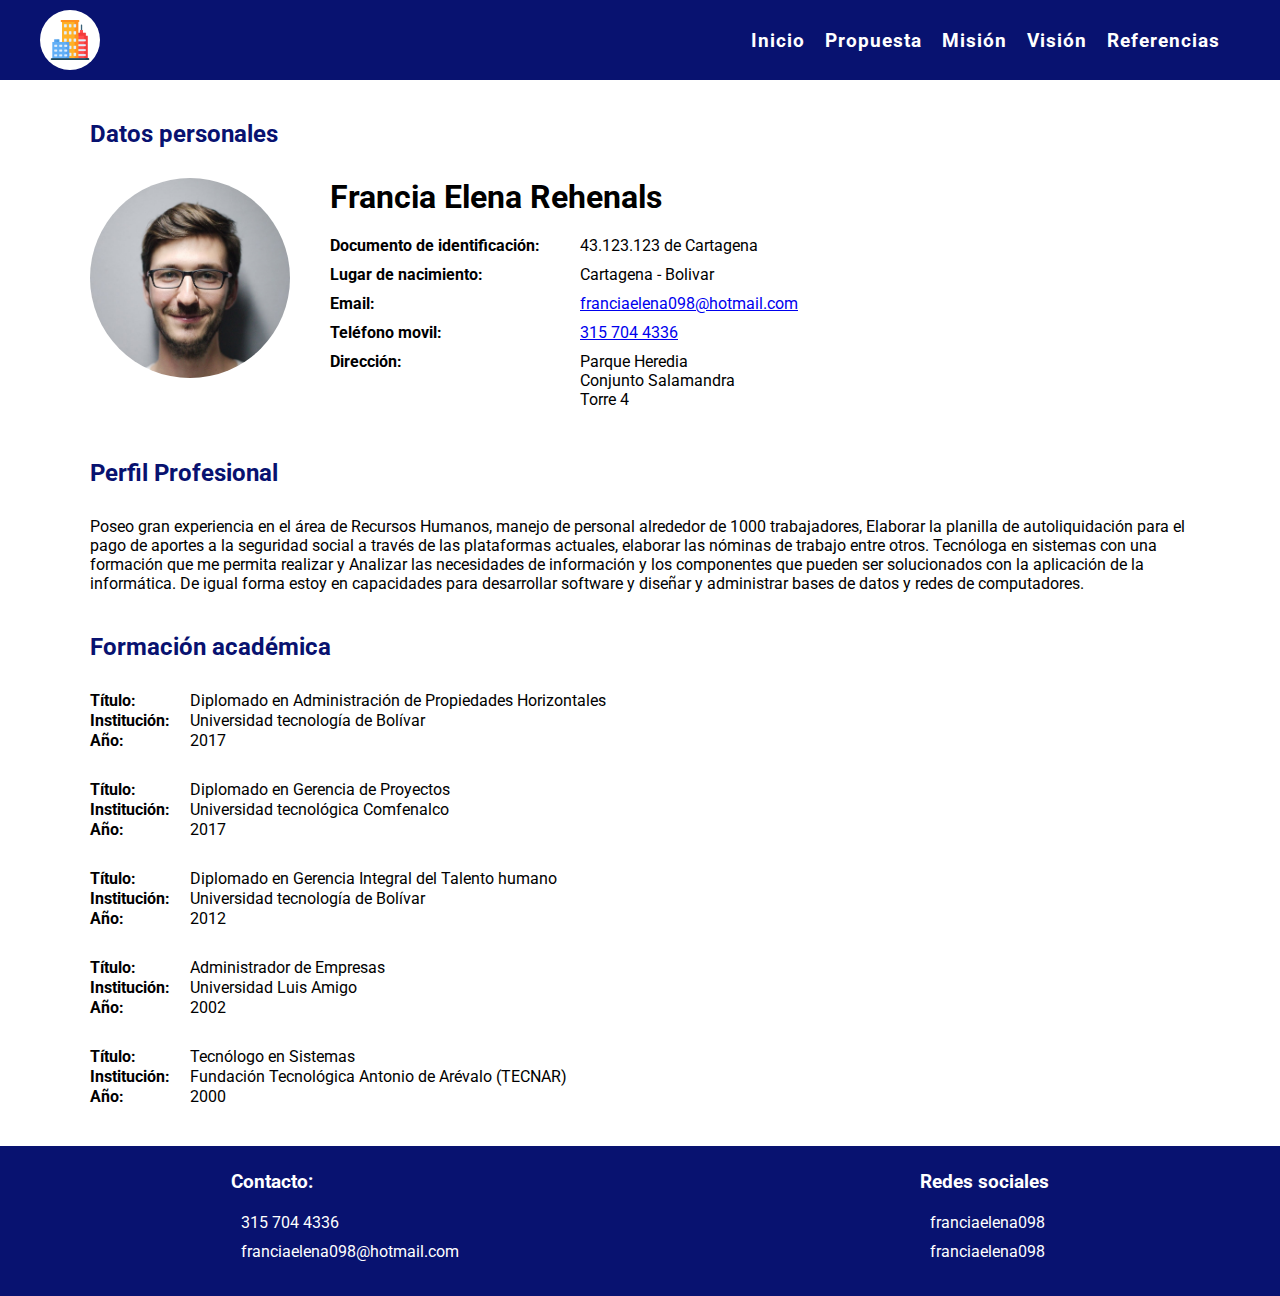
==== index.html @ 7071fc69 "Preliminar" ====
<!DOCTYPE html>
<html lang="es">
<head>
    <meta charset="UTF-8">
    <meta name="viewport" content="width=device-width, initial-scale=1.0">
    <link rel="stylesheet" href="https://use.fontawesome.com/releases/v5.5.0/css/all.css" integrity="sha384-B4dIYHKNBt8Bc12p+WXckhzcICo0wtJAoU8YZTY5qE0Id1GSseTk6S+L3BlXeVIU" crossorigin="anonymous">
    <link href="https://fonts.googleapis.com/css2?family=Roboto&display=swap" rel="stylesheet">
    <link rel="stylesheet" href="assets/css/styles.css">
    <title>Francia Helena Rehenals</title>
</head>
<body>
    <header class="header">
        <a class="header__logo" href="index.html">
            <img src="assets/images/edificio.png" alt="Principal">
        </a>
        <nav class="header__menu">
            <ul>
                <li>
                    <a href="index.html">Inicio</a>
                </li>
                <li>
                    <a href="propuesta.html">Propuesta</a>
                </li>
                <li>
                    <a href="mision.html">Misión</a>
                </li>
                <li>
                    <a href="vision.html">Visión</a>
                </li>
                <li>
                    <a href="referencias.html">Referencias</a>
                </li>
            </ul>
        </nav>
    </header>
    <div class="container">
        <section class="section personal-data">
            <h2>Datos personales</h2>
            <div>
                <img class="personal-data__img" src="assets/images/profile.jpeg" alt="Foto perfil">
                <div class="personal-data__data">
                    <h1>Francia Elena Rehenals</h1>
                    <div class="row">
                        <div class="title">
                            <span>Documento de identificación:</span>
                        </div>
                        <div class="description">
                            <span>43.123.123 de Cartagena</span>
                        </div>
                    </div>
                    <div class="row">
                        <div class="title">
                            <span>Lugar de nacimiento:</span>
                        </div>
                        <div class="description">
                            <span>Cartagena - Bolivar</span>
                        </div>
                    </div>
                    <div class="row">
                        <div class="title">
                            <span>Email:</span>
                        </div>
                        <div class="description">
                            <a href="mailto:franciaelena098@hotmail.com">franciaelena098@hotmail.com</a>
                        </div>
                    </div>
                    <div class="row">
                        <div class="title">
                            <span>Teléfono movil:</span>
                        </div>
                        <div class="description">
                            <a href="tel:+573157044336">315 704 4336</a>
                        </div>
                    </div>
                    <div class="row">
                        <div class="title">
                            <span>Dirección:</span>
                        </div>
                        <div class="description">
                            <span>Parque Heredia<br>Conjunto Salamandra<br>Torre 4</span>
                        </div>
                    </div>
                </div>
            </div>
        </section>
        <section class=" section professional-profile">
            <h2>Perfil Profesional</h2>
            <p>Poseo gran experiencia en el área de Recursos Humanos, manejo de personal alrededor de 1000 trabajadores, Elaborar la planilla de autoliquidación para el pago de aportes a la seguridad social a través de las plataformas actuales, elaborar las nóminas de trabajo entre otros. Tecnóloga en sistemas con una formación que me permita realizar y Analizar las necesidades de información y los componentes que pueden ser solucionados con la aplicación de la informática. De igual forma estoy en capacidades para desarrollar software y diseñar y administrar bases de datos y redes de computadores.</p>
        </section>
        <section class="section academic-training">
            <h2>Formación académica</h2>
            <article>
                <div class="row">
                    <div class="title">
                        <span>Título:</span>
                    </div>
                    <div class="description">
                        <span>Diplomado en Administración de Propiedades Horizontales</span>
                    </div>
                </div>
                <div class="row">
                    <div class="title">
                        <span>Institución:</span>
                    </div>
                    <div class="description">
                        <span>Universidad tecnología de Bolívar</span>
                    </div>
                </div>
                <div class="row">
                    <div class="title">
                        <span>Año:</span>
                    </div>
                    <div class="description">
                        <span>2017</span>
                    </div>
                </div>
            </article>
            <article>
                <div class="row">
                    <div class="title">
                        <span>Título:</span>
                    </div>
                    <div class="description">
                        <span>Diplomado en Gerencia de Proyectos</span>
                    </div>
                </div>
                <div class="row">
                    <div class="title">
                        <span>Institución:</span>
                    </div>
                    <div class="description">
                        <span>Universidad tecnológica Comfenalco</span>
                    </div>
                </div>
                <div class="row">
                    <div class="title">
                        <span>Año:</span>
                    </div>
                    <div class="description">
                        <span>2017</span>
                    </div>
                </div>
            </article>
            <article>
                <div class="row">
                    <div class="title">
                        <span>Título:</span>
                    </div>
                    <div class="description">
                        <span>Diplomado en Gerencia Integral del Talento humano</span>
                    </div>
                </div>
                <div class="row">
                    <div class="title">
                        <span>Institución:</span>
                    </div>
                    <div class="description">
                        <span>Universidad tecnología de Bolívar</span>
                    </div>
                </div>
                <div class="row">
                    <div class="title">
                        <span>Año:</span>
                    </div>
                    <div class="description">
                        <span>2012</span>
                    </div>
                </div>
            </article>
            <article>
                <div class="row">
                    <div class="title">
                        <span>Título:</span>
                    </div>
                    <div class="description">
                        <span>Administrador de Empresas</span>
                    </div>
                </div>
                <div class="row">
                    <div class="title">
                        <span>Institución:</span>
                    </div>
                    <div class="description">
                        <span>Universidad Luis Amigo</span>
                    </div>
                </div>
                <div class="row">
                    <div class="title">
                        <span>Año:</span>
                    </div>
                    <div class="description">
                        <span>2002</span>
                    </div>
                </div>
            </article>
            <article>
                <div class="row">
                    <div class="title">
                        <span>Título:</span>
                    </div>
                    <div class="description">
                        <span>Tecnólogo en Sistemas</span>
                    </div>
                </div>
                <div class="row">
                    <div class="title">
                        <span>Institución:</span>
                    </div>
                    <div class="description">
                        <span>Fundación Tecnológica Antonio de Arévalo (TECNAR)</span>
                    </div>
                </div>
                <div class="row">
                    <div class="title">
                        <span>Año:</span>
                    </div>
                    <div class="description">
                        <span>2000</span>
                    </div>
                </div>
            </article>
        </section>
    </div>
    <footer class="footer">
        <div class="contact">
            <h3>Contacto:</h3>
            <a href="tel:+573157044336">
                <i class="fas fa-mobile-alt"></i>
                <span>315 704 4336</span>
            </a>
            <a href="mailto:franciaelena098@hotmail.com">
                <i class="far fa-envelope"></i>
                <span>franciaelena098@hotmail.com</span>
            </a>
        </div>
        <div class="network">
            <h3>Redes sociales</h3>
            <a href="">
                <i class="fab fa-facebook-square"></i>
                <span>franciaelena098</span>
            </a>
            <a href="">
                <i class="fab fa-instagram"></i>
                <span>franciaelena098</span>
            </a>
        </div>
    </footer>
</body>
</html>
---- assets/css/styles.css ----
:root {
    --main: #081270;
}

* {
    margin: 0;
    padding: 0;
    box-sizing: border-box;
}

body {
    font-family: 'Roboto', sans-serif;
}

.header {
    background-color: var(--main);
    color: white;
    height: 80px;
    padding: 20px 40px;
    display: flex;
    justify-content: space-between;
    align-items: center;
}

.header__logo {
    background-color: white;
    border-radius: 50%;
    width: 60px;
    height: 60px;
    display: flex;
    justify-content: center;
    align-items: center;
}

.header__logo img {
    width: 40px;
    height: 40px;
}

.header__menu ul {
    list-style: none;
    display: flex;
}

.header__menu li {
    margin-right: 20px;
}

.header__menu a {
    color: white;
    text-decoration: none;
    font-size: 1.2rem;
    font-weight: bold;
    letter-spacing: 1px;
}

.header__menu li:hover a {
    border-bottom: 2px solid white;
}

.container {
    max-width: 1100px;
    margin: 0 auto;
}

.section {
    margin: 40px 0;
}

.section h2 {
    margin-bottom: 30px;
    color: var(--main);
}

.section li {
    margin-bottom: 20px;
}

.personal-data > div {
    display: flex;
}

.personal-data__img {
    width: 200px;
    height: 200px;
    object-fit: cover;
    border-radius: 50%;
}

.personal-data__data {
    margin-left: 40px;
}

.personal-data__data h1 {
    margin-bottom: 20px;
}

.row {
    display: flex;
}

.row .title {
    font-weight: bold;
}

.personal-data__data .row {
    margin-bottom: 10px;
}

.personal-data__data .row div {
    width: 250px;
}

.academic-training article {
    margin-bottom: 30px;
}

.academic-training .row {
    margin-bottom: 1px;
}

.academic-training .row .title {
    width: 100px;
}

.main h1 {
    margin: 20px 0 30px;
}

.main h3 {
    margin: 40px 0 20px;
}

.main > p {
    /* margin-bottom: 20px; */
}

.main img {
    width: 100%;
    height: 400px;
    object-fit: cover;
    margin: 30px 0;
}

.main ul ul {
    text-indent: 40px;
}

.references {
    display: flex;
    justify-content: space-between;
}

.references article {
    text-align: center;
}

.footer {
    background-color: var(--main);
    color: white;
    height: 150px;
    display: flex;
    justify-content: space-around;
    align-items: center;
    margin-top: 30px;
}

.footer h3 {
    margin-bottom: 20px;
}

.footer a {
    display: block;
    color: white;
    text-decoration: none;
    margin-bottom: 10px;
}

.footer a:hover {
    text-decoration: underline;
}

.footer a i {
    margin-right: 10px;
}
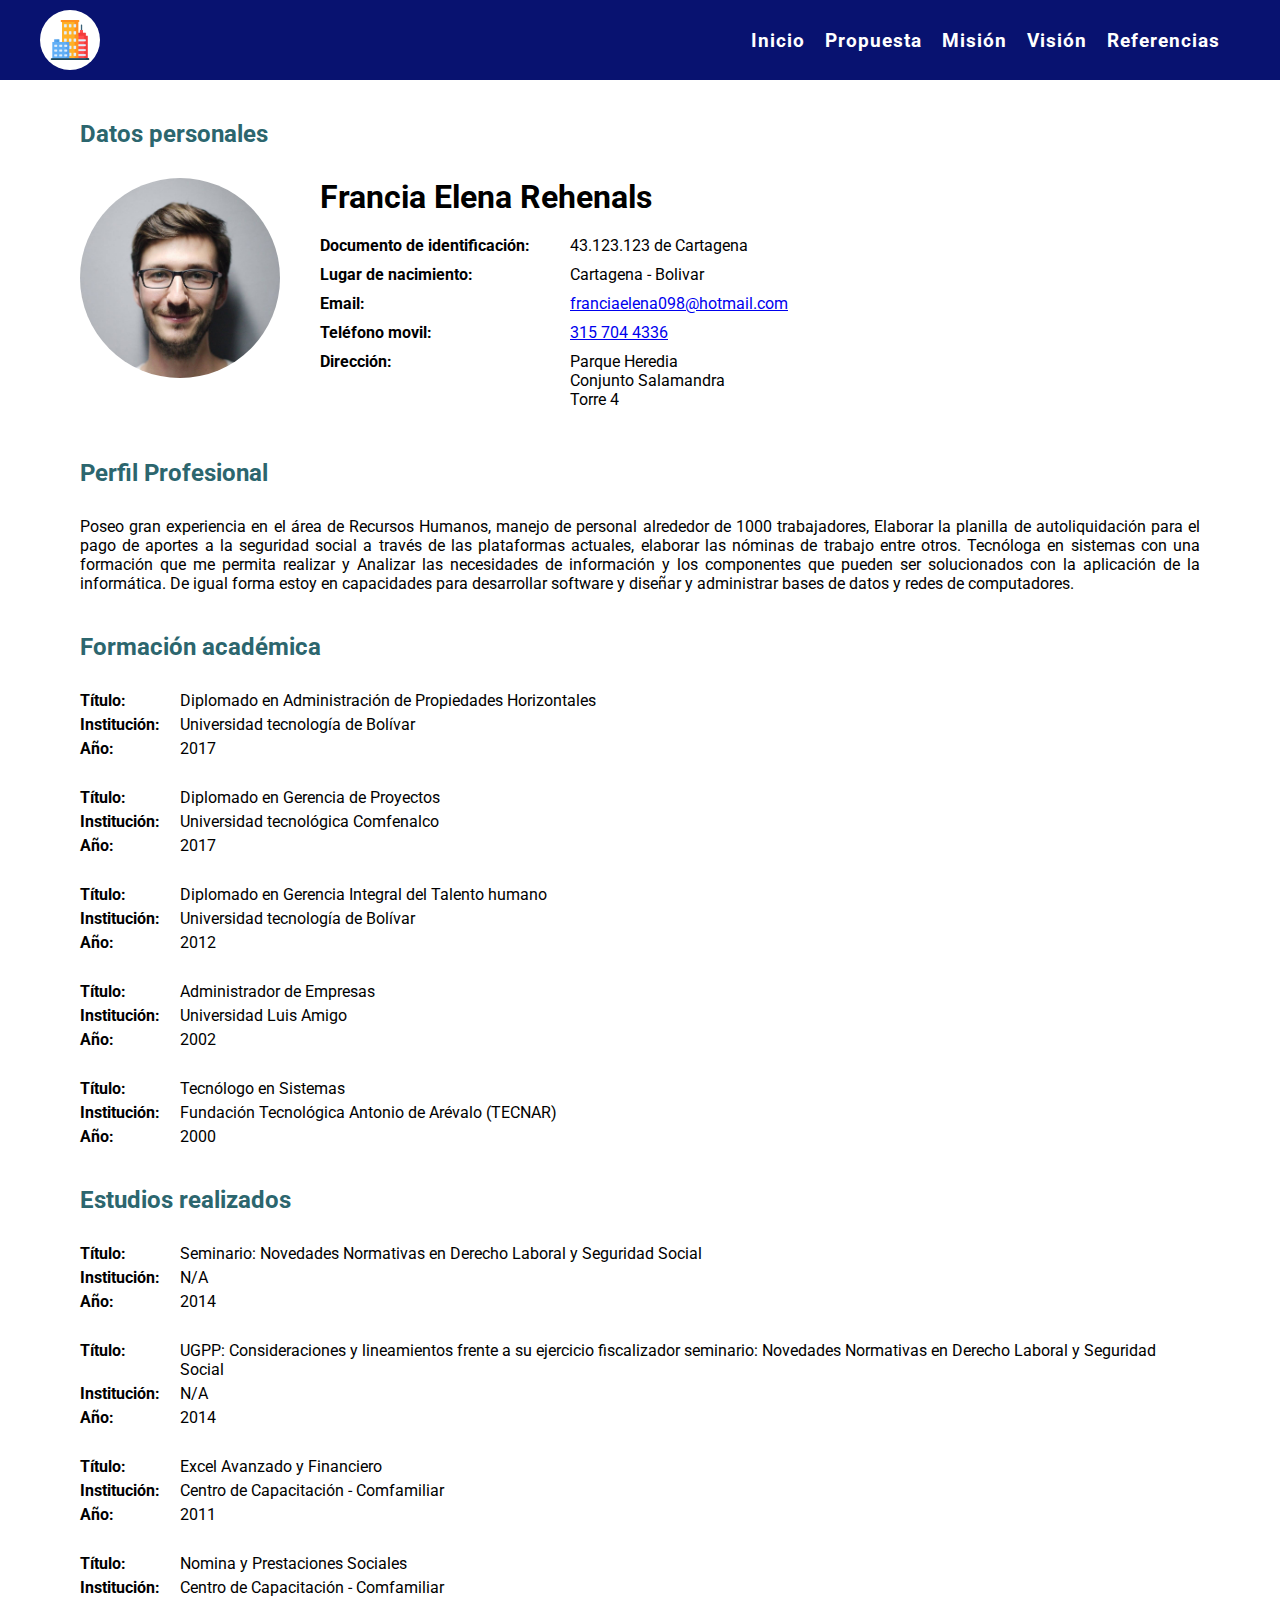
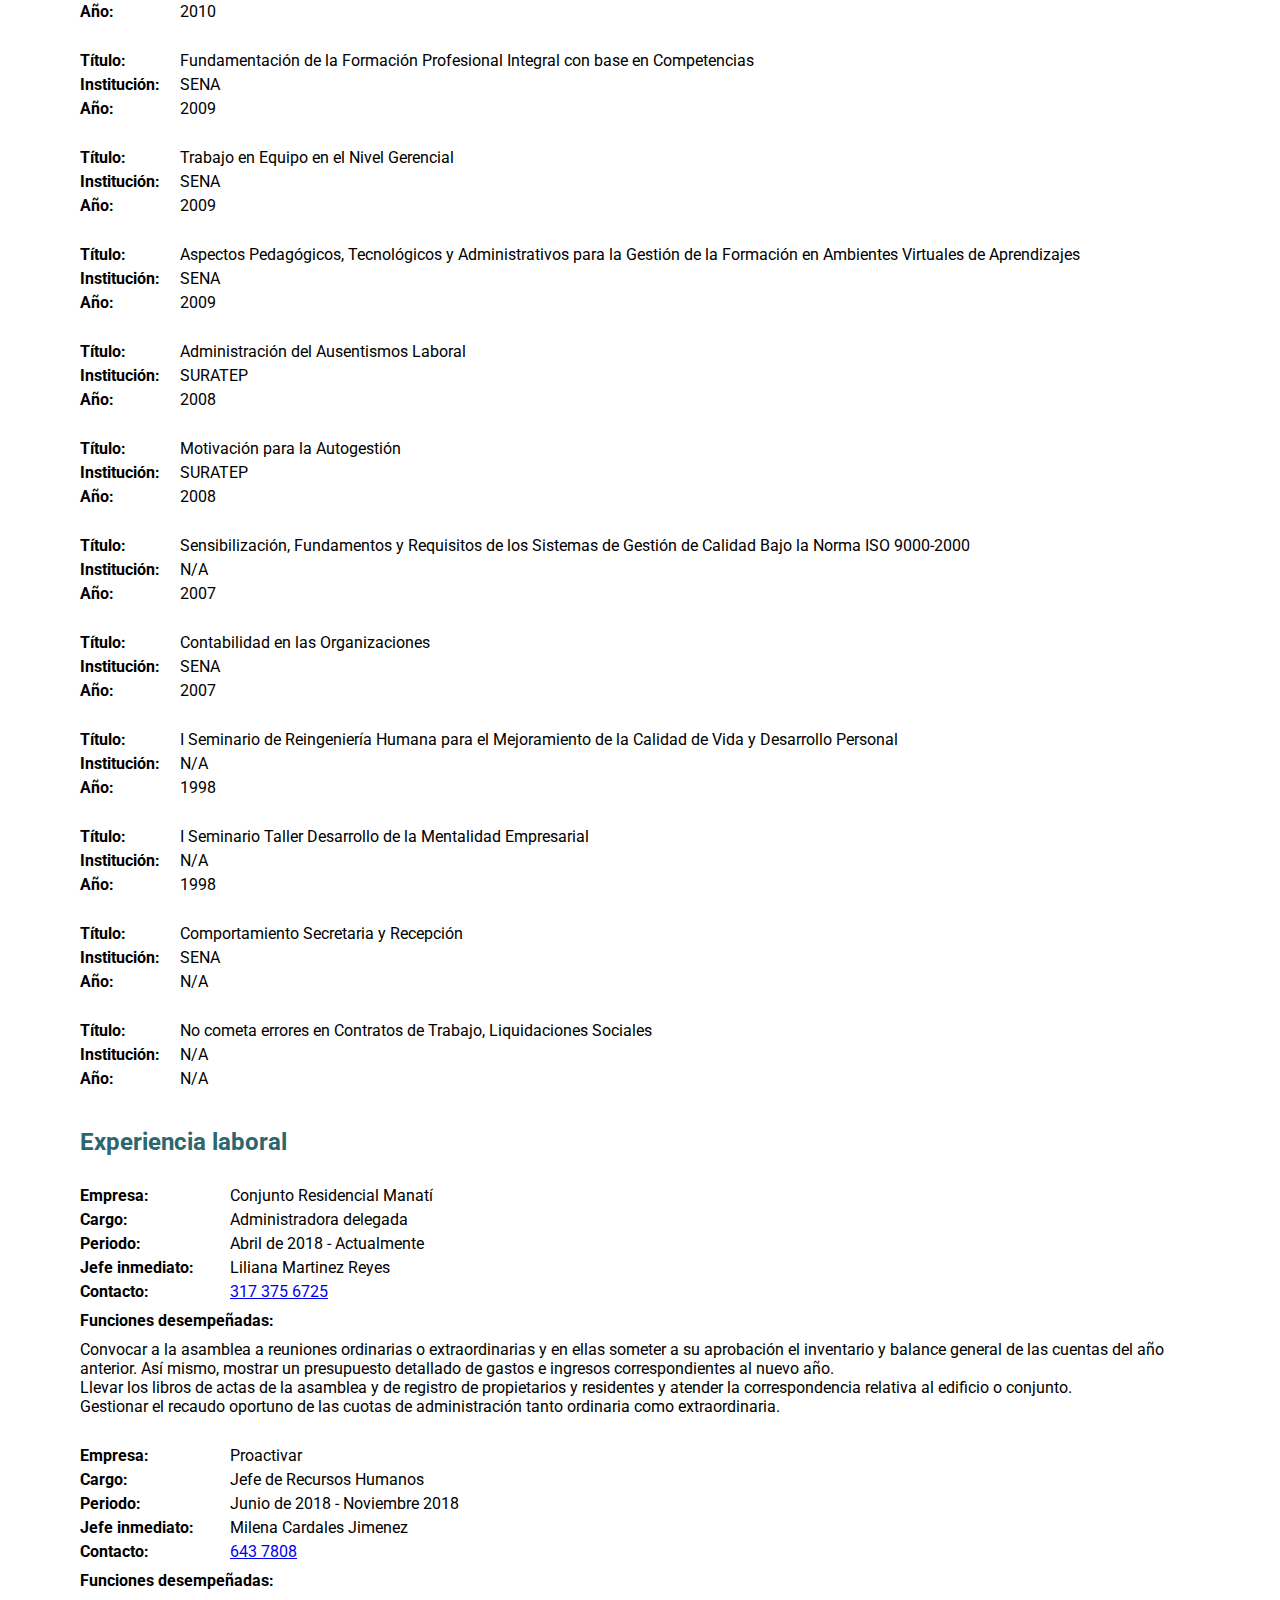
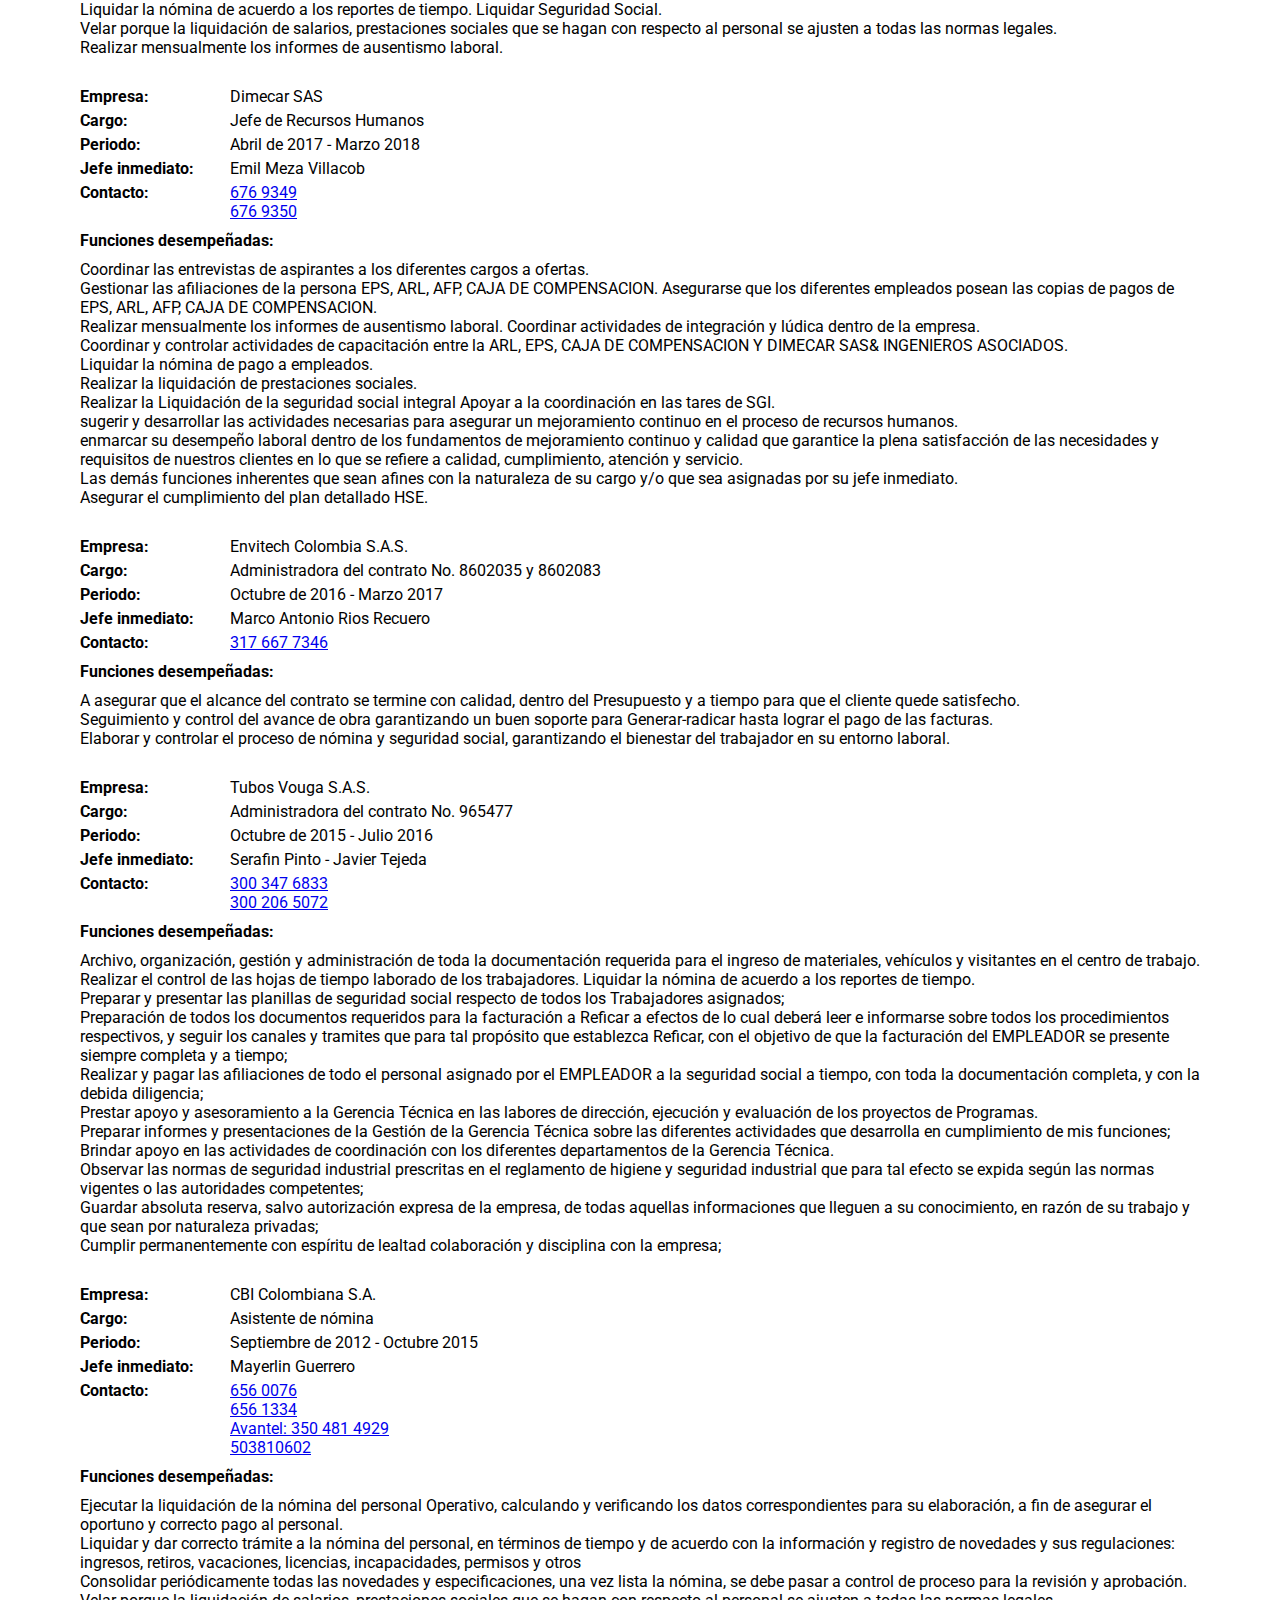
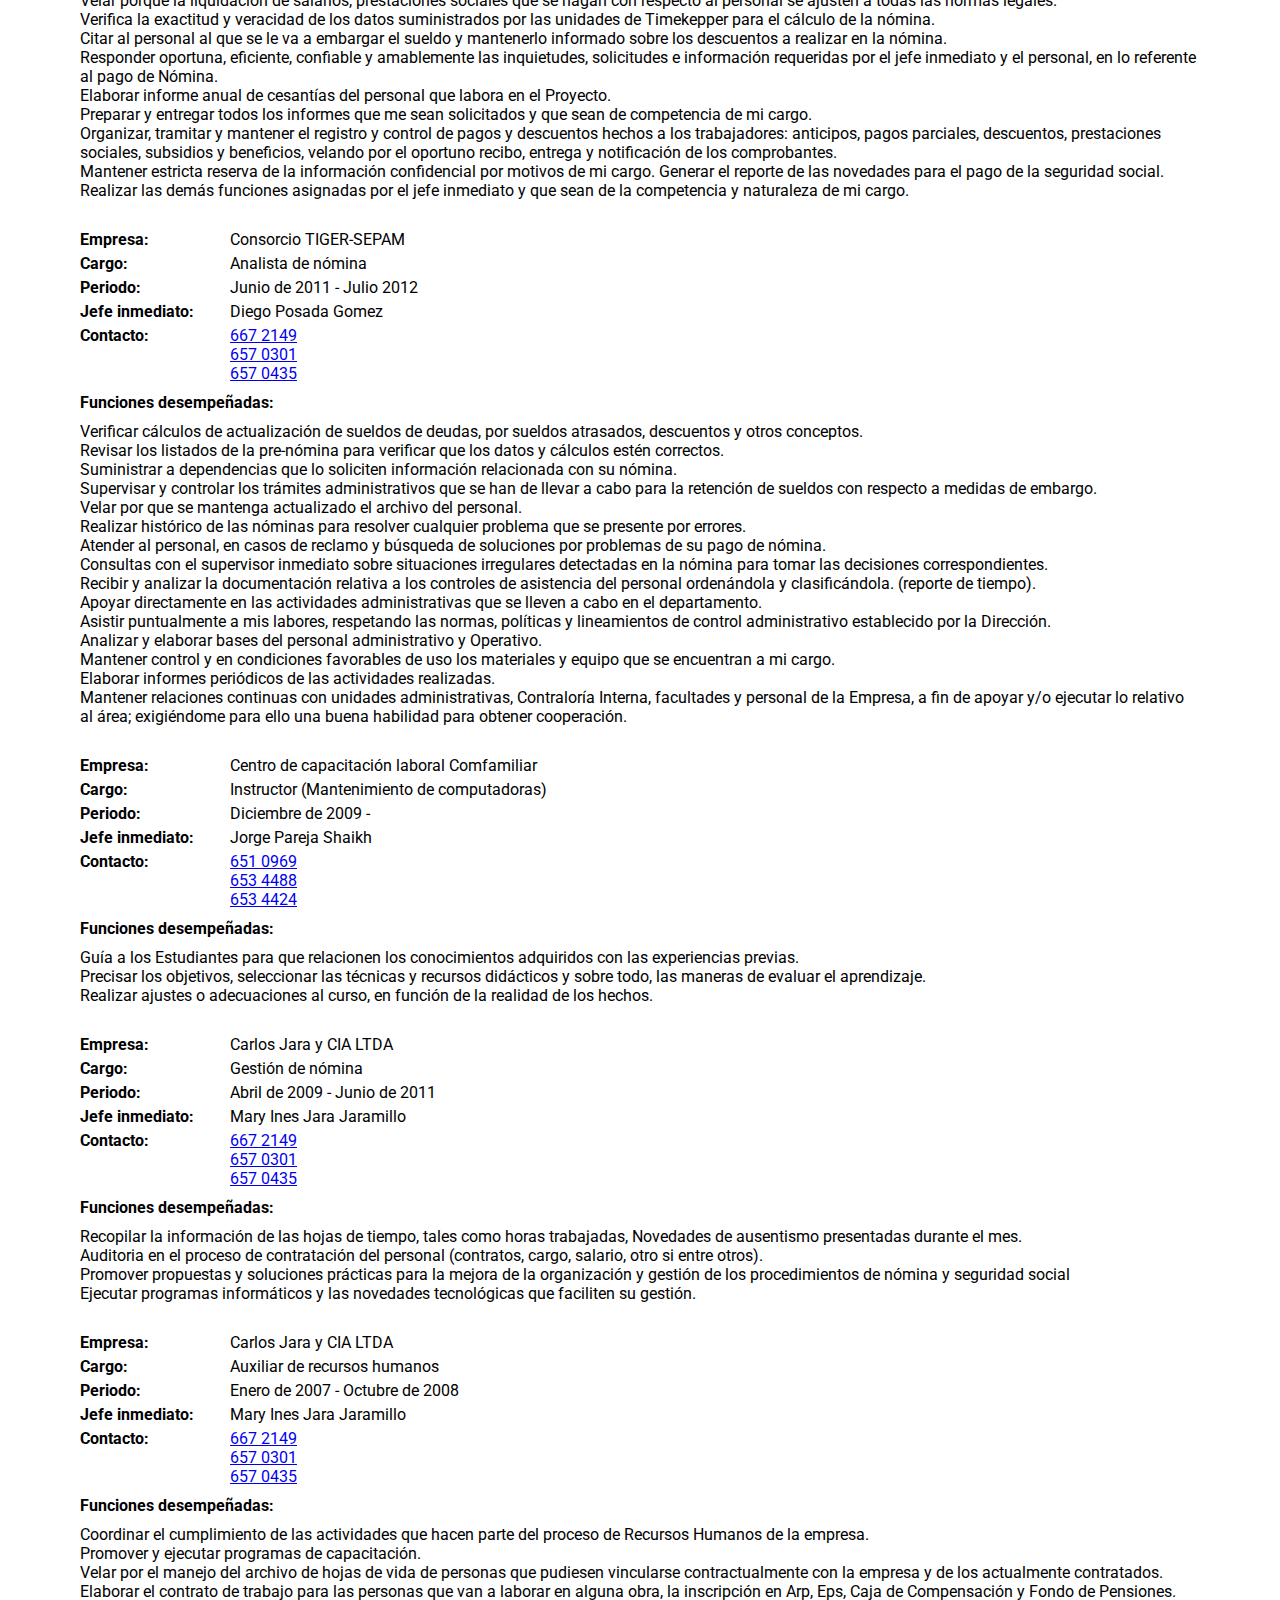
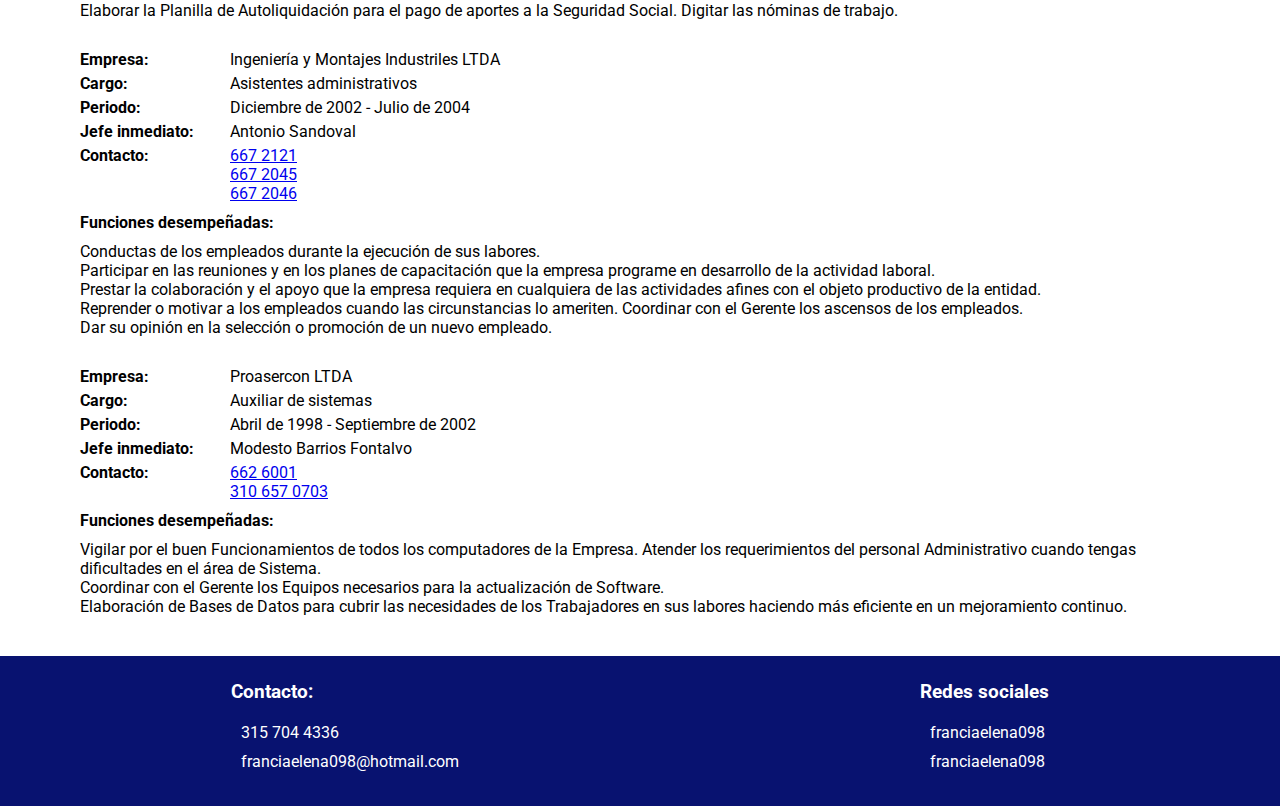
==== commit a893bbac: "update" ====
--- a/index.html
+++ b/index.html
@@ -9,6 +9,25 @@
     <title>Francia Helena Rehenals</title>
 </head>
 <body>
+    <div id="mobile-menu" class="mobile-menu">
+        <ul>
+            <li>
+                <a href="index.html">Inicio</a>
+            </li>
+            <li>
+                <a href="propuesta.html">Propuesta</a>
+            </li>
+            <li>
+                <a href="mision.html">Misión</a>
+            </li>
+            <li>
+                <a href="vision.html">Visión</a>
+            </li>
+            <li>
+                <a href="referencias.html">Referencias</a>
+            </li>
+        </ul>
+    </div>
     <header class="header">
         <a class="header__logo" href="index.html">
             <img src="assets/images/edificio.png" alt="Principal">
@@ -32,6 +51,7 @@
                 </li>
             </ul>
         </nav>
+        <i id="burguer-button" class="burguer-button fas fa-bars"></i>
     </header>
     <div class="container">
         <section class="section personal-data">
@@ -83,9 +103,9 @@
                 </div>
             </div>
         </section>
-        <section class=" section professional-profile">
+        <section class="section professional-profile">
             <h2>Perfil Profesional</h2>
-            <p>Poseo gran experiencia en el área de Recursos Humanos, manejo de personal alrededor de 1000 trabajadores, Elaborar la planilla de autoliquidación para el pago de aportes a la seguridad social a través de las plataformas actuales, elaborar las nóminas de trabajo entre otros. Tecnóloga en sistemas con una formación que me permita realizar y Analizar las necesidades de información y los componentes que pueden ser solucionados con la aplicación de la informática. De igual forma estoy en capacidades para desarrollar software y diseñar y administrar bases de datos y redes de computadores.</p>
+            <p class="justify">Poseo gran experiencia en el área de Recursos Humanos, manejo de personal alrededor de 1000 trabajadores, Elaborar la planilla de autoliquidación para el pago de aportes a la seguridad social a través de las plataformas actuales, elaborar las nóminas de trabajo entre otros. Tecnóloga en sistemas con una formación que me permita realizar y Analizar las necesidades de información y los componentes que pueden ser solucionados con la aplicación de la informática. De igual forma estoy en capacidades para desarrollar software y diseñar y administrar bases de datos y redes de computadores.</p>
         </section>
         <section class="section academic-training">
             <h2>Formación académica</h2>
@@ -218,6 +238,1012 @@
                         <span>2000</span>
                     </div>
                 </div>
+            </article>
+        </section>
+        <section class="section applied-studies">
+            <h2>Estudios realizados</h2>
+            <article>
+                <div class="row">
+                    <div class="title">
+                        <span>Título:</span>
+                    </div>
+                    <div class="description">
+                        <span>Seminario: Novedades Normativas en Derecho Laboral y Seguridad Social</span>
+                    </div>
+                </div>
+                <div class="row">
+                    <div class="title">
+                        <span>Institución:</span>
+                    </div>
+                    <div class="description">
+                        <span>N/A</span>
+                    </div>
+                </div>
+                <div class="row">
+                    <div class="title">
+                        <span>Año:</span>
+                    </div>
+                    <div class="description">
+                        <span>2014</span>
+                    </div>
+                </div>
+            </article>
+            <article>
+                <div class="row">
+                    <div class="title">
+                        <span>Título:</span>
+                    </div>
+                    <div class="description">
+                        <span>UGPP: Consideraciones y lineamientos frente a su ejercicio fiscalizador seminario: Novedades Normativas en Derecho Laboral y Seguridad Social</span>
+                    </div>
+                </div>
+                <div class="row">
+                    <div class="title">
+                        <span>Institución:</span>
+                    </div>
+                    <div class="description">
+                        <span>N/A</span>
+                    </div>
+                </div>
+                <div class="row">
+                    <div class="title">
+                        <span>Año:</span>
+                    </div>
+                    <div class="description">
+                        <span>2014</span>
+                    </div>
+                </div>
+            </article>
+            <article>
+                <div class="row">
+                    <div class="title">
+                        <span>Título:</span>
+                    </div>
+                    <div class="description">
+                        <span>Excel Avanzado y Financiero</span>
+                    </div>
+                </div>
+                <div class="row">
+                    <div class="title">
+                        <span>Institución:</span>
+                    </div>
+                    <div class="description">
+                        <span>Centro de Capacitación - Comfamiliar</span>
+                    </div>
+                </div>
+                <div class="row">
+                    <div class="title">
+                        <span>Año:</span>
+                    </div>
+                    <div class="description">
+                        <span>2011</span>
+                    </div>
+                </div>
+            </article>
+            <article>
+                <div class="row">
+                    <div class="title">
+                        <span>Título:</span>
+                    </div>
+                    <div class="description">
+                        <span>Nomina y Prestaciones Sociales</span>
+                    </div>
+                </div>
+                <div class="row">
+                    <div class="title">
+                        <span>Institución:</span>
+                    </div>
+                    <div class="description">
+                        <span>Centro de Capacitación - Comfamiliar</span>
+                    </div>
+                </div>
+                <div class="row">
+                    <div class="title">
+                        <span>Año:</span>
+                    </div>
+                    <div class="description">
+                        <span>2010</span>
+                    </div>
+                </div>
+            </article>
+            <article>
+                <div class="row">
+                    <div class="title">
+                        <span>Título:</span>
+                    </div>
+                    <div class="description">
+                        <span>Fundamentación de la Formación Profesional Integral con base en Competencias</span>
+                    </div>
+                </div>
+                <div class="row">
+                    <div class="title">
+                        <span>Institución:</span>
+                    </div>
+                    <div class="description">
+                        <span>SENA</span>
+                    </div>
+                </div>
+                <div class="row">
+                    <div class="title">
+                        <span>Año:</span>
+                    </div>
+                    <div class="description">
+                        <span>2009</span>
+                    </div>
+                </div>
+            </article>
+            <article>
+                <div class="row">
+                    <div class="title">
+                        <span>Título:</span>
+                    </div>
+                    <div class="description">
+                        <span>Trabajo en Equipo en el Nivel Gerencial</span>
+                    </div>
+                </div>
+                <div class="row">
+                    <div class="title">
+                        <span>Institución:</span>
+                    </div>
+                    <div class="description">
+                        <span>SENA</span>
+                    </div>
+                </div>
+                <div class="row">
+                    <div class="title">
+                        <span>Año:</span>
+                    </div>
+                    <div class="description">
+                        <span>2009</span>
+                    </div>
+                </div>
+            </article>
+            <article>
+                <div class="row">
+                    <div class="title">
+                        <span>Título:</span>
+                    </div>
+                    <div class="description">
+                        <span>Aspectos Pedagógicos, Tecnológicos y Administrativos para la Gestión de la Formación en Ambientes Virtuales de Aprendizajes</span>
+                    </div>
+                </div>
+                <div class="row">
+                    <div class="title">
+                        <span>Institución:</span>
+                    </div>
+                    <div class="description">
+                        <span>SENA</span>
+                    </div>
+                </div>
+                <div class="row">
+                    <div class="title">
+                        <span>Año:</span>
+                    </div>
+                    <div class="description">
+                        <span>2009</span>
+                    </div>
+                </div>
+            </article>
+            <article>
+                <div class="row">
+                    <div class="title">
+                        <span>Título:</span>
+                    </div>
+                    <div class="description">
+                        <span>Administración del Ausentismos Laboral</span>
+                    </div>
+                </div>
+                <div class="row">
+                    <div class="title">
+                        <span>Institución:</span>
+                    </div>
+                    <div class="description">
+                        <span>SURATEP</span>
+                    </div>
+                </div>
+                <div class="row">
+                    <div class="title">
+                        <span>Año:</span>
+                    </div>
+                    <div class="description">
+                        <span>2008</span>
+                    </div>
+                </div>
+            </article>
+            <article>
+                <div class="row">
+                    <div class="title">
+                        <span>Título:</span>
+                    </div>
+                    <div class="description">
+                        <span>Motivación para la Autogestión</span>
+                    </div>
+                </div>
+                <div class="row">
+                    <div class="title">
+                        <span>Institución:</span>
+                    </div>
+                    <div class="description">
+                        <span>SURATEP</span>
+                    </div>
+                </div>
+                <div class="row">
+                    <div class="title">
+                        <span>Año:</span>
+                    </div>
+                    <div class="description">
+                        <span>2008</span>
+                    </div>
+                </div>
+            </article>
+            <article>
+                <div class="row">
+                    <div class="title">
+                        <span>Título:</span>
+                    </div>
+                    <div class="description">
+                        <span>Sensibilización, Fundamentos y Requisitos de los Sistemas de Gestión de Calidad Bajo la Norma ISO 9000-2000</span>
+                    </div>
+                </div>
+                <div class="row">
+                    <div class="title">
+                        <span>Institución:</span>
+                    </div>
+                    <div class="description">
+                        <span>N/A</span>
+                    </div>
+                </div>
+                <div class="row">
+                    <div class="title">
+                        <span>Año:</span>
+                    </div>
+                    <div class="description">
+                        <span>2007</span>
+                    </div>
+                </div>
+            </article>
+            <article>
+                <div class="row">
+                    <div class="title">
+                        <span>Título:</span>
+                    </div>
+                    <div class="description">
+                        <span>Contabilidad en las Organizaciones</span>
+                    </div>
+                </div>
+                <div class="row">
+                    <div class="title">
+                        <span>Institución:</span>
+                    </div>
+                    <div class="description">
+                        <span>SENA</span>
+                    </div>
+                </div>
+                <div class="row">
+                    <div class="title">
+                        <span>Año:</span>
+                    </div>
+                    <div class="description">
+                        <span>2007</span>
+                    </div>
+                </div>
+            </article>
+            <article>
+                <div class="row">
+                    <div class="title">
+                        <span>Título:</span>
+                    </div>
+                    <div class="description">
+                        <span>I Seminario de Reingeniería Humana para el Mejoramiento de la Calidad de Vida y Desarrollo Personal</span>
+                    </div>
+                </div>
+                <div class="row">
+                    <div class="title">
+                        <span>Institución:</span>
+                    </div>
+                    <div class="description">
+                        <span>N/A</span>
+                    </div>
+                </div>
+                <div class="row">
+                    <div class="title">
+                        <span>Año:</span>
+                    </div>
+                    <div class="description">
+                        <span>1998</span>
+                    </div>
+                </div>
+            </article>
+            <article>
+                <div class="row">
+                    <div class="title">
+                        <span>Título:</span>
+                    </div>
+                    <div class="description">
+                        <span>I Seminario Taller Desarrollo de la Mentalidad Empresarial</span>
+                    </div>
+                </div>
+                <div class="row">
+                    <div class="title">
+                        <span>Institución:</span>
+                    </div>
+                    <div class="description">
+                        <span>N/A</span>
+                    </div>
+                </div>
+                <div class="row">
+                    <div class="title">
+                        <span>Año:</span>
+                    </div>
+                    <div class="description">
+                        <span>1998</span>
+                    </div>
+                </div>
+            </article>
+            <article>
+                <div class="row">
+                    <div class="title">
+                        <span>Título:</span>
+                    </div>
+                    <div class="description">
+                        <span>Comportamiento Secretaria y Recepción</span>
+                    </div>
+                </div>
+                <div class="row">
+                    <div class="title">
+                        <span>Institución:</span>
+                    </div>
+                    <div class="description">
+                        <span>SENA</span>
+                    </div>
+                </div>
+                <div class="row">
+                    <div class="title">
+                        <span>Año:</span>
+                    </div>
+                    <div class="description">
+                        <span>N/A</span>
+                    </div>
+                </div>
+            </article>
+            <article>
+                <div class="row">
+                    <div class="title">
+                        <span>Título:</span>
+                    </div>
+                    <div class="description">
+                        <span>No cometa errores en Contratos de Trabajo, Liquidaciones Sociales</span>
+                    </div>
+                </div>
+                <div class="row">
+                    <div class="title">
+                        <span>Institución:</span>
+                    </div>
+                    <div class="description">
+                        <span>N/A</span>
+                    </div>
+                </div>
+                <div class="row">
+                    <div class="title">
+                        <span>Año:</span>
+                    </div>
+                    <div class="description">
+                        <span>N/A</span>
+                    </div>
+                </div>
+            </article>
+        </section>
+        <section class="section work-experience">
+            <h2>Experiencia laboral</h2>
+            <article>
+                <div class="row">
+                    <div class="title">
+                        <span>Empresa:</span>
+                    </div>
+                    <div class="description">
+                        <span>Conjunto Residencial Manatí</span>
+                    </div>
+                </div>
+                <div class="row">
+                    <div class="title">
+                        <span>Cargo:</span>
+                    </div>
+                    <div class="description">
+                        <span>Administradora delegada</span>
+                    </div>
+                </div>
+                <div class="row">
+                    <div class="title">
+                        <span>Periodo:</span>
+                    </div>
+                    <div class="description">
+                        <span>Abril de 2018 - Actualmente</span>
+                    </div>
+                </div>
+                <div class="row">
+                    <div class="title">
+                        <span>Jefe inmediato:</span>
+                    </div>
+                    <div class="description">
+                        <span>Liliana Martinez Reyes</span>
+                    </div>
+                </div>
+                <div class="row">
+                    <div class="title">
+                        <span>Contacto:</span>
+                    </div>
+                    <div class="description">
+                        <a href="tel:+573173756725">317 375 6725</a>
+                    </div>
+                </div>
+                <h4>Funciones desempeñadas:</h4>
+                <p>Convocar a la asamblea a reuniones ordinarias o extraordinarias y en ellas someter a su aprobación el inventario y balance general de las cuentas del año anterior. Así mismo, mostrar un presupuesto detallado de gastos e ingresos correspondientes al nuevo año.</p>
+                <p>Llevar los libros de actas de la asamblea y de registro de propietarios y residentes y atender la correspondencia relativa al edificio o conjunto.</p>
+                <p>Gestionar el recaudo oportuno de las cuotas de administración tanto ordinaria como extraordinaria.</p>
+            </article>
+            <article>
+                <div class="row">
+                    <div class="title">
+                        <span>Empresa:</span>
+                    </div>
+                    <div class="description">
+                        <span>Proactivar</span>
+                    </div>
+                </div>
+                <div class="row">
+                    <div class="title">
+                        <span>Cargo:</span>
+                    </div>
+                    <div class="description">
+                        <span>Jefe de Recursos Humanos</span>
+                    </div>
+                </div>
+                <div class="row">
+                    <div class="title">
+                        <span>Periodo:</span>
+                    </div>
+                    <div class="description">
+                        <span>Junio de 2018 - Noviembre 2018</span>
+                    </div>
+                </div>
+                <div class="row">
+                    <div class="title">
+                        <span>Jefe inmediato:</span>
+                    </div>
+                    <div class="description">
+                        <span>Milena Cardales Jimenez</span>
+                    </div>
+                </div>
+                <div class="row">
+                    <div class="title">
+                        <span>Contacto:</span>
+                    </div>
+                    <div class="description">
+                        <a href="tel:0356437808">643 7808</a>
+                    </div>
+                </div>
+                <h4>Funciones desempeñadas:</h4>
+                <p>Liquidar la nómina de acuerdo a los reportes de tiempo. Liquidar Seguridad Social.</p>
+                <p>Velar porque la liquidación de salarios, prestaciones sociales que se hagan con respecto al personal se ajusten a todas las normas legales.</p>
+                <p>Realizar mensualmente los informes de ausentismo laboral.</p>
+            </article>
+            <article>
+                <div class="row">
+                    <div class="title">
+                        <span>Empresa:</span>
+                    </div>
+                    <div class="description">
+                        <span>Dimecar SAS</span>
+                    </div>
+                </div>
+                <div class="row">
+                    <div class="title">
+                        <span>Cargo:</span>
+                    </div>
+                    <div class="description">
+                        <span>Jefe de Recursos Humanos</span>
+                    </div>
+                </div>
+                <div class="row">
+                    <div class="title">
+                        <span>Periodo:</span>
+                    </div>
+                    <div class="description">
+                        <span>Abril de 2017 - Marzo 2018</span>
+                    </div>
+                </div>
+                <div class="row">
+                    <div class="title">
+                        <span>Jefe inmediato:</span>
+                    </div>
+                    <div class="description">
+                        <span>Emil Meza Villacob</span>
+                    </div>
+                </div>
+                <div class="row">
+                    <div class="title">
+                        <span>Contacto:</span>
+                    </div>
+                    <div class="description">
+                        <a href="tel:0356769349">676 9349</a><br>
+                        <a href="tel:0356769350">676 9350</a>
+                    </div>
+                </div>
+                <h4>Funciones desempeñadas:</h4>
+                <p>Coordinar las entrevistas de aspirantes a los diferentes cargos a ofertas.</p>
+                <p>Gestionar las afiliaciones de la persona EPS, ARL, AFP, CAJA DE COMPENSACION. Asegurarse que los diferentes empleados posean las copias de pagos de EPS, ARL, AFP, CAJA DE COMPENSACION.</p>
+                <p>Realizar mensualmente los informes de ausentismo laboral. Coordinar actividades de integración y lúdica dentro de la empresa.</p>
+                <p>Coordinar y controlar actividades de capacitación entre la ARL, EPS, CAJA DE COMPENSACION Y DIMECAR SAS& INGENIEROS ASOCIADOS.</p>
+                <p>Liquidar la nómina de pago a empleados.</p>
+                <p>Realizar la liquidación de prestaciones sociales.</p>
+                <p>Realizar la Liquidación de la seguridad social integral Apoyar a la coordinación en las tares de SGI.</p>
+                <p>sugerir y desarrollar las actividades necesarias para asegurar un mejoramiento continuo en el proceso de recursos humanos.</p>
+                <p>enmarcar su desempeño laboral dentro de los fundamentos de mejoramiento continuo y calidad que garantice la plena satisfacción de las necesidades y requisitos de nuestros clientes en lo que se refiere a calidad, cumplimiento, atención y servicio.</p>
+                <p>Las demás funciones inherentes que sean afines con la naturaleza de su cargo y/o que sea asignadas por su jefe inmediato.</p>
+                <p>Asegurar el cumplimiento del plan detallado HSE.</p>
+            </article>
+            <article>
+                <div class="row">
+                    <div class="title">
+                        <span>Empresa:</span>
+                    </div>
+                    <div class="description">
+                        <span>Envitech Colombia S.A.S.</span>
+                    </div>
+                </div>
+                <div class="row">
+                    <div class="title">
+                        <span>Cargo:</span>
+                    </div>
+                    <div class="description">
+                        <span>Administradora del contrato No. 8602035 y 8602083</span>
+                    </div>
+                </div>
+                <div class="row">
+                    <div class="title">
+                        <span>Periodo:</span>
+                    </div>
+                    <div class="description">
+                        <span>Octubre de 2016 - Marzo 2017</span>
+                    </div>
+                </div>
+                <div class="row">
+                    <div class="title">
+                        <span>Jefe inmediato:</span>
+                    </div>
+                    <div class="description">
+                        <span>Marco Antonio Rios Recuero</span>
+                    </div>
+                </div>
+                <div class="row">
+                    <div class="title">
+                        <span>Contacto:</span>
+                    </div>
+                    <div class="description">
+                        <a href="tel:+573176677346">317 667 7346</a>
+                    </div>
+                </div>
+                <h4>Funciones desempeñadas:</h4>
+                <p>A asegurar que el alcance del contrato se termine con calidad, dentro del Presupuesto y a tiempo para que el cliente quede satisfecho.</p>
+                <p>Seguimiento y control del avance de obra garantizando un buen soporte para Generar-radicar hasta lograr el pago de las facturas.</p>
+                <p>Elaborar y controlar el proceso de nómina y seguridad social, garantizando el bienestar del trabajador en su entorno laboral.</p>
+            </article>
+            <article>
+                <div class="row">
+                    <div class="title">
+                        <span>Empresa:</span>
+                    </div>
+                    <div class="description">
+                        <span>Tubos Vouga S.A.S.</span>
+                    </div>
+                </div>
+                <div class="row">
+                    <div class="title">
+                        <span>Cargo:</span>
+                    </div>
+                    <div class="description">
+                        <span>Administradora del contrato No. 965477</span>
+                    </div>
+                </div>
+                <div class="row">
+                    <div class="title">
+                        <span>Periodo:</span>
+                    </div>
+                    <div class="description">
+                        <span>Octubre de 2015 - Julio 2016</span>
+                    </div>
+                </div>
+                <div class="row">
+                    <div class="title">
+                        <span>Jefe inmediato:</span>
+                    </div>
+                    <div class="description">
+                        <span>Serafin Pinto - Javier Tejeda</span>
+                    </div>
+                </div>
+                <div class="row">
+                    <div class="title">
+                        <span>Contacto:</span>
+                    </div>
+                    <div class="description">
+                        <a href="tel:+573003476833">300 347 6833</a><br>
+                        <a href="tel:+573002065072">300 206 5072</a>
+                    </div>
+                </div>
+                <h4>Funciones desempeñadas:</h4>
+                <p>Archivo, organización, gestión y administración de toda la documentación requerida para el ingreso de materiales, vehículos y visitantes en el centro de trabajo.</p>
+                <p>Realizar el control de las hojas de tiempo laborado de los trabajadores. Liquidar la nómina de acuerdo a los reportes de tiempo.</p>
+                <p>Preparar y presentar las planillas de seguridad social respecto de todos los Trabajadores asignados;</p>
+                <p>Preparación de todos los documentos requeridos para la facturación a Reficar a efectos de lo cual deberá leer e informarse sobre todos los procedimientos respectivos, y seguir los canales y tramites que para tal propósito que establezca Reficar, con el objetivo de que la facturación del EMPLEADOR se presente siempre completa y a tiempo;</p>
+                <p>Realizar y pagar las afiliaciones de todo el personal asignado por el EMPLEADOR a la seguridad social a tiempo, con toda la documentación completa, y con la debida diligencia;</p>
+                <p>Prestar apoyo y asesoramiento a la Gerencia Técnica en las labores de dirección, ejecución y evaluación de los proyectos de Programas.</p>
+                <p>Preparar informes y presentaciones de la Gestión de la Gerencia Técnica sobre las diferentes actividades que desarrolla en cumplimiento de mis funciones;</p>
+                <p>Brindar apoyo en las actividades de coordinación con los diferentes departamentos de la Gerencia Técnica.</p>
+                <p>Observar las normas de seguridad industrial prescritas en el reglamento de higiene y seguridad industrial que para tal efecto se expida según las normas vigentes o las autoridades competentes;</p>
+                <p>Guardar absoluta reserva, salvo autorización expresa de la empresa, de todas aquellas informaciones que lleguen a su conocimiento, en razón de su trabajo y que sean por naturaleza privadas;</p>
+                <p>Cumplir permanentemente con espíritu de lealtad colaboración y disciplina con la empresa;</p>
+            </article>
+            <article>
+                <div class="row">
+                    <div class="title">
+                        <span>Empresa:</span>
+                    </div>
+                    <div class="description">
+                        <span>CBI Colombiana S.A.</span>
+                    </div>
+                </div>
+                <div class="row">
+                    <div class="title">
+                        <span>Cargo:</span>
+                    </div>
+                    <div class="description">
+                        <span>Asistente de nómina</span>
+                    </div>
+                </div>
+                <div class="row">
+                    <div class="title">
+                        <span>Periodo:</span>
+                    </div>
+                    <div class="description">
+                        <span>Septiembre de 2012 - Octubre 2015</span>
+                    </div>
+                </div>
+                <div class="row">
+                    <div class="title">
+                        <span>Jefe inmediato:</span>
+                    </div>
+                    <div class="description">
+                        <span>Mayerlin Guerrero</span>
+                    </div>
+                </div>
+                <div class="row">
+                    <div class="title">
+                        <span>Contacto:</span>
+                    </div>
+                    <div class="description">
+                        <a href="tel:0356560076">656 0076</a><br>
+                        <a href="tel:0356561334">656 1334</a><br>
+                        <a href="tel:+573504814929">Avantel: 350 481 4929</a><br>
+                        <a href="tel:+57503810602">503810602</a>
+                    </div>
+                </div>
+                <h4>Funciones desempeñadas:</h4>
+                <p>Ejecutar la liquidación de la nómina del personal Operativo, calculando y verificando los datos correspondientes para su elaboración, a fin de asegurar el oportuno y correcto pago al personal.</p>
+                <p>Liquidar y dar correcto trámite a la nómina del personal, en términos de tiempo y de acuerdo con la información y registro de novedades y sus regulaciones: ingresos, retiros, vacaciones, licencias, incapacidades, permisos y otros</p>
+                <p>Consolidar periódicamente todas las novedades y especificaciones, una vez lista la nómina, se debe pasar a control de proceso para la revisión y aprobación.</p>
+                <p>Velar porque la liquidación de salarios, prestaciones sociales que se hagan con respecto al personal se ajusten a todas las normas legales.</p>
+                <p>Verifica la exactitud y veracidad de los datos suministrados por las unidades de Timekepper para el cálculo de la nómina.</p>
+                <p>Citar al personal al que se le va a embargar el sueldo y mantenerlo informado sobre los descuentos a realizar en la nómina.</p>
+                <p>Responder oportuna, eficiente, confiable y amablemente las inquietudes, solicitudes e información requeridas por el jefe inmediato y el personal, en lo referente al pago de Nómina.</p>
+                <p>Elaborar informe anual de cesantías del personal que labora en el Proyecto.</p>
+                <p>Preparar y entregar todos los informes que me sean solicitados y que sean de competencia de mi cargo.</p>
+                <p>Organizar, tramitar y mantener el registro y control de pagos y descuentos hechos a los trabajadores: anticipos, pagos parciales, descuentos, prestaciones sociales, subsidios y beneficios, velando por el oportuno recibo, entrega y notificación de los comprobantes.</p>
+                <p>Mantener estricta reserva de la información confidencial por motivos de mi cargo. Generar el reporte de las novedades para el pago de la seguridad social.</p>
+                <p>Realizar las demás funciones asignadas por el jefe inmediato y que sean de la competencia y naturaleza de mi cargo.</p>
+            </article>
+            <article>
+                <div class="row">
+                    <div class="title">
+                        <span>Empresa:</span>
+                    </div>
+                    <div class="description">
+                        <span>Consorcio TIGER-SEPAM</span>
+                    </div>
+                </div>
+                <div class="row">
+                    <div class="title">
+                        <span>Cargo:</span>
+                    </div>
+                    <div class="description">
+                        <span>Analista de nómina</span>
+                    </div>
+                </div>
+                <div class="row">
+                    <div class="title">
+                        <span>Periodo:</span>
+                    </div>
+                    <div class="description">
+                        <span>Junio de 2011 - Julio 2012</span>
+                    </div>
+                </div>
+                <div class="row">
+                    <div class="title">
+                        <span>Jefe inmediato:</span>
+                    </div>
+                    <div class="description">
+                        <span>Diego Posada Gomez</span>
+                    </div>
+                </div>
+                <div class="row">
+                    <div class="title">
+                        <span>Contacto:</span>
+                    </div>
+                    <div class="description">
+                        <a href="tel:0356672149">667 2149</a><br>
+                        <a href="tel:0356570301">657 0301</a><br>
+                        <a href="tel:0356570435">657 0435</a>
+                    </div>
+                </div>
+                <h4>Funciones desempeñadas:</h4>
+                <p>Verificar cálculos de actualización de sueldos de deudas, por sueldos atrasados, descuentos y otros conceptos.</p>
+                <p>Revisar los listados de la pre-nómina para verificar que los datos y cálculos estén correctos.</p>
+                <p>Suministrar a dependencias que lo soliciten información relacionada con su nómina.</p>
+                <p>Supervisar y controlar los trámites administrativos que se han de llevar a cabo para la retención de sueldos con respecto a medidas de embargo.</p>
+                <p>Velar por que se mantenga actualizado el archivo del personal.</p>
+                <p>Realizar histórico de las nóminas para resolver cualquier problema que se presente por errores.</p>
+                <p>Atender al personal, en casos de reclamo y búsqueda de soluciones por problemas de su pago de nómina.</p>
+                <p>Consultas con el supervisor inmediato sobre situaciones irregulares detectadas en la nómina para tomar las decisiones correspondientes.</p>
+                <p>Recibir y analizar la documentación relativa a los controles de asistencia del personal ordenándola y clasificándola. (reporte de tiempo).</p>
+                <p>Apoyar directamente en las actividades administrativas que se lleven a cabo en el departamento.</p>
+                <p>Asistir puntualmente a mis labores, respetando las normas, políticas y lineamientos de control administrativo establecido por la Dirección.</p>
+                <p>Analizar y elaborar bases del personal administrativo y Operativo.</p>
+                <p>Mantener control y en condiciones favorables de uso los materiales y equipo que se encuentran a mi cargo.</p>
+                <p>Elaborar informes periódicos de las actividades realizadas.</p>
+                <p>Mantener relaciones continuas con unidades administrativas, Contraloría Interna, facultades y personal de la Empresa, a fin de apoyar y/o ejecutar lo relativo al área; exigiéndome para ello una buena habilidad para obtener cooperación.</p>
+            </article>
+            <article>
+                <div class="row">
+                    <div class="title">
+                        <span>Empresa:</span>
+                    </div>
+                    <div class="description">
+                        <span>Centro de capacitación laboral Comfamiliar</span>
+                    </div>
+                </div>
+                <div class="row">
+                    <div class="title">
+                        <span>Cargo:</span>
+                    </div>
+                    <div class="description">
+                        <span>Instructor (Mantenimiento de computadoras)</span>
+                    </div>
+                </div>
+                <div class="row">
+                    <div class="title">
+                        <span>Periodo:</span>
+                    </div>
+                    <div class="description">
+                        <span>Diciembre de 2009 - </span>
+                    </div>
+                </div>
+                <div class="row">
+                    <div class="title">
+                        <span>Jefe inmediato:</span>
+                    </div>
+                    <div class="description">
+                        <span>Jorge Pareja Shaikh</span>
+                    </div>
+                </div>
+                <div class="row">
+                    <div class="title">
+                        <span>Contacto:</span>
+                    </div>
+                    <div class="description">
+                        <a href="tel:0356510969">651 0969</a><br>
+                        <a href="tel:0356534488">653 4488</a><br>
+                        <a href="tel:0356534424">653 4424</a>
+                    </div>
+                </div>
+                <h4>Funciones desempeñadas:</h4>
+                <p>Guía a los Estudiantes para que relacionen los conocimientos adquiridos con las experiencias previas.</p>
+                <p>Precisar los objetivos, seleccionar las técnicas y recursos didácticos y sobre todo, las maneras de evaluar el aprendizaje.</p>
+                <p>Realizar ajustes o adecuaciones al curso, en función de la realidad de los hechos.</p>
+            </article>
+            <article>
+                <div class="row">
+                    <div class="title">
+                        <span>Empresa:</span>
+                    </div>
+                    <div class="description">
+                        <span>Carlos Jara y CIA LTDA</span>
+                    </div>
+                </div>
+                <div class="row">
+                    <div class="title">
+                        <span>Cargo:</span>
+                    </div>
+                    <div class="description">
+                        <span>Gestión de nómina</span>
+                    </div>
+                </div>
+                <div class="row">
+                    <div class="title">
+                        <span>Periodo:</span>
+                    </div>
+                    <div class="description">
+                        <span>Abril de 2009 - Junio de 2011</span>
+                    </div>
+                </div>
+                <div class="row">
+                    <div class="title">
+                        <span>Jefe inmediato:</span>
+                    </div>
+                    <div class="description">
+                        <span>Mary Ines Jara Jaramillo</span>
+                    </div>
+                </div>
+                <div class="row">
+                    <div class="title">
+                        <span>Contacto:</span>
+                    </div>
+                    <div class="description">
+                        <a href="tel:0356672149">667 2149</a><br>
+                        <a href="tel:0356570301">657 0301</a><br>
+                        <a href="tel:0356570435">657 0435</a>
+                    </div>
+                </div>
+                <h4>Funciones desempeñadas:</h4>
+                <p>Recopilar la información de las hojas de tiempo, tales como horas trabajadas, Novedades de ausentismo presentadas durante el mes.</p>
+                <p>Auditoria en el proceso de contratación del personal (contratos, cargo, salario, otro si entre otros).</p>
+                <p>Promover propuestas y soluciones prácticas para la mejora de la organización y gestión de los procedimientos de nómina y seguridad social</p>
+                <p>Ejecutar programas informáticos y las novedades tecnológicas que faciliten su gestión.</p>
+            </article>
+            <article>
+                <div class="row">
+                    <div class="title">
+                        <span>Empresa:</span>
+                    </div>
+                    <div class="description">
+                        <span>Carlos Jara y CIA LTDA</span>
+                    </div>
+                </div>
+                <div class="row">
+                    <div class="title">
+                        <span>Cargo:</span>
+                    </div>
+                    <div class="description">
+                        <span>Auxiliar de recursos humanos</span>
+                    </div>
+                </div>
+                <div class="row">
+                    <div class="title">
+                        <span>Periodo:</span>
+                    </div>
+                    <div class="description">
+                        <span>Enero de 2007 - Octubre de 2008</span>
+                    </div>
+                </div>
+                <div class="row">
+                    <div class="title">
+                        <span>Jefe inmediato:</span>
+                    </div>
+                    <div class="description">
+                        <span>Mary Ines Jara Jaramillo</span>
+                    </div>
+                </div>
+                <div class="row">
+                    <div class="title">
+                        <span>Contacto:</span>
+                    </div>
+                    <div class="description">
+                        <a href="tel:0356672149">667 2149</a><br>
+                        <a href="tel:0356570301">657 0301</a><br>
+                        <a href="tel:0356570435">657 0435</a>
+                    </div>
+                </div>
+                <h4>Funciones desempeñadas:</h4>
+                <p>Coordinar el cumplimiento de las actividades que hacen parte del proceso de Recursos Humanos de la empresa.</p>
+                <p>Promover y ejecutar programas de capacitación.</p>
+                <p>Velar por el manejo del archivo de hojas de vida de personas que pudiesen vincularse contractualmente con la empresa y de los actualmente contratados.</p>
+                <p>Elaborar el contrato de trabajo para las personas que van a laborar en alguna obra, la inscripción en Arp, Eps, Caja de Compensación y Fondo de Pensiones.</p>
+                <p>Elaborar la Planilla de Autoliquidación para el pago de aportes a la Seguridad Social. Digitar las nóminas de trabajo.</p>
+            </article>
+            <article>
+                <div class="row">
+                    <div class="title">
+                        <span>Empresa:</span>
+                    </div>
+                    <div class="description">
+                        <span>Ingeniería y Montajes Industriles LTDA</span>
+                    </div>
+                </div>
+                <div class="row">
+                    <div class="title">
+                        <span>Cargo:</span>
+                    </div>
+                    <div class="description">
+                        <span>Asistentes administrativos</span>
+                    </div>
+                </div>
+                <div class="row">
+                    <div class="title">
+                        <span>Periodo:</span>
+                    </div>
+                    <div class="description">
+                        <span>Diciembre de 2002 - Julio de 2004</span>
+                    </div>
+                </div>
+                <div class="row">
+                    <div class="title">
+                        <span>Jefe inmediato:</span>
+                    </div>
+                    <div class="description">
+                        <span>Antonio Sandoval</span>
+                    </div>
+                </div>
+                <div class="row">
+                    <div class="title">
+                        <span>Contacto:</span>
+                    </div>
+                    <div class="description">
+                        <a href="tel:0356672121">667 2121</a><br>
+                        <a href="tel:0356672045">667 2045</a><br>
+                        <a href="tel:0356672046">667 2046</a>
+                    </div>
+                </div>
+                <h4>Funciones desempeñadas:</h4>
+                <p>Conductas de los empleados durante la ejecución de sus labores.</p>
+                <p>Participar en las reuniones y en los planes de capacitación que la empresa programe en desarrollo de la actividad laboral.</p>
+                <p>Prestar la colaboración y el apoyo que la empresa requiera en cualquiera de las actividades afines con el objeto productivo de la entidad.</p>
+                <p>Reprender o motivar a los empleados cuando las circunstancias lo ameriten. Coordinar con el Gerente los ascensos de los empleados.</p>
+                <p>Dar su opinión en la selección o promoción de un nuevo empleado.</p>
+            </article>
+            <article>
+                <div class="row">
+                    <div class="title">
+                        <span>Empresa:</span>
+                    </div>
+                    <div class="description">
+                        <span>Proasercon LTDA</span>
+                    </div>
+                </div>
+                <div class="row">
+                    <div class="title">
+                        <span>Cargo:</span>
+                    </div>
+                    <div class="description">
+                        <span>Auxiliar de sistemas</span>
+                    </div>
+                </div>
+                <div class="row">
+                    <div class="title">
+                        <span>Periodo:</span>
+                    </div>
+                    <div class="description">
+                        <span>Abril de 1998 - Septiembre de 2002</span>
+                    </div>
+                </div>
+                <div class="row">
+                    <div class="title">
+                        <span>Jefe inmediato:</span>
+                    </div>
+                    <div class="description">
+                        <span>Modesto Barrios Fontalvo</span>
+                    </div>
+                </div>
+                <div class="row">
+                    <div class="title">
+                        <span>Contacto:</span>
+                    </div>
+                    <div class="description">
+                        <a href="tel:0356626001">662 6001</a><br>
+                        <a href="tel:+573106570703">310 657 0703</a>
+                    </div>
+                </div>
+                <h4>Funciones desempeñadas:</h4>
+                <p>Vigilar por el buen Funcionamientos de todos los computadores de la Empresa. Atender los requerimientos del personal Administrativo cuando tengas dificultades en el área de Sistema.</p>
+                <p>Coordinar con el Gerente los Equipos necesarios para la actualización de Software.</p>
+                <p>Elaboración de Bases de Datos para cubrir las necesidades de los Trabajadores en sus labores haciendo más eficiente en un mejoramiento continuo.</p>
             </article>
         </section>
     </div>
@@ -245,5 +1271,13 @@
             </a>
         </div>
     </footer>
+    <script>
+        let $burguerButton = document.getElementById('burguer-button')
+        let $mobileMenu = document.getElementById('mobile-menu')
+
+        $burguerButton.addEventListener('click', function(){
+            $mobileMenu.classList.toggle('active')
+        })
+    </script>
 </body>
 </html>--- a/assets/css/styles.css
+++ b/assets/css/styles.css
@@ -1,185 +1,247 @@
 :root {
-    --main: #081270;
+  --main: #081270;
+  --secondary: #2C666E;
+  --tertiary: #744e23;
 }
 
 * {
+  margin: 0;
+  padding: 0;
+  box-sizing: border-box;
+}
+
+body {
+  font-family: "Roboto", sans-serif;
+}
+
+.white-link, .footer a, .header__menu a, .mobile-menu a {
+  color: white;
+  text-decoration: none;
+}
+
+.menu-link, .header__menu a, .mobile-menu a {
+  font-size: 1.2rem;
+  font-weight: bold;
+  letter-spacing: 1px;
+}
+
+.burguer-button {
+  display: none;
+  font-size: 2rem;
+  z-index: 0;
+}
+@media screen and (max-width: 800px) {
+  .burguer-button {
+    display: block;
+  }
+}
+
+.mobile-menu {
+  background-color: rgba(8, 18, 112, 0.8);
+  position: absolute;
+  top: 0;
+  right: 100%;
+  bottom: 0;
+  left: 0;
+  display: flex;
+  justify-content: center;
+  align-items: center;
+  text-align: center;
+  transition: 0.5s;
+}
+.mobile-menu.active {
+  right: 0;
+}
+.mobile-menu ul {
+  list-style: none;
+}
+.mobile-menu li {
+  margin: 30px 0;
+}
+.header {
+  background-color: var(--main);
+  color: white;
+  height: 80px;
+  padding: 20px 40px;
+  display: flex;
+  justify-content: space-between;
+  align-items: center;
+}
+.header__logo {
+  background-color: white;
+  border-radius: 50%;
+  width: 60px;
+  height: 60px;
+  display: flex;
+  justify-content: center;
+  align-items: center;
+}
+.header__logo img {
+  width: 40px;
+  height: 40px;
+}
+@media screen and (max-width: 800px) {
+  .header__menu {
+    display: none;
+  }
+}
+.header__menu ul {
+  list-style: none;
+  display: flex;
+  margin: 0;
+}
+.header__menu li {
+  margin-right: 20px;
+}
+.header__menu li:hover a {
+  border-bottom: 2px solid white;
+}
+
+.container {
+  max-width: 1200px;
+  margin: 0 auto;
+  padding: 0 40px;
+}
+
+.justify {
+  text-align: justify;
+}
+
+.section {
+  margin: 40px 0;
+}
+.section h2 {
+  margin-bottom: 30px;
+  color: var(--secondary);
+}
+@media screen and (max-width: 800px) {
+  .section h2 {
+    text-align: center;
+  }
+}
+.section h4 {
+  margin: 10px 0;
+}
+.section li {
+  margin-bottom: 20px;
+}
+.section article {
+  margin-bottom: 30px;
+}
+.section .row {
+  display: flex;
+  margin-bottom: 5px;
+}
+@media screen and (max-width: 800px) {
+  .section .row {
+    display: block;
+    text-align: center;
+  }
+}
+.section .row .title {
+  width: 100px;
+  font-weight: bold;
+}
+@media screen and (max-width: 800px) {
+  .section .row .title {
+    width: auto;
+  }
+}
+
+.personal-data > div {
+  display: flex;
+}
+@media screen and (max-width: 800px) {
+  .personal-data > div {
+    flex-direction: column;
+    align-items: center;
+  }
+}
+.personal-data__img {
+  width: 200px;
+  height: 200px;
+  object-fit: cover;
+  border-radius: 50%;
+}
+.personal-data__data {
+  margin-left: 40px;
+}
+@media screen and (max-width: 800px) {
+  .personal-data__data {
     margin: 0;
-    padding: 0;
-    box-sizing: border-box;
-}
-
-body {
-    font-family: 'Roboto', sans-serif;
-}
-
-.header {
-    background-color: var(--main);
-    color: white;
-    height: 80px;
-    padding: 20px 40px;
-    display: flex;
-    justify-content: space-between;
-    align-items: center;
-}
-
-.header__logo {
-    background-color: white;
-    border-radius: 50%;
-    width: 60px;
-    height: 60px;
-    display: flex;
-    justify-content: center;
-    align-items: center;
-}
-
-.header__logo img {
-    width: 40px;
-    height: 40px;
-}
-
-.header__menu ul {
-    list-style: none;
-    display: flex;
-}
-
-.header__menu li {
-    margin-right: 20px;
-}
-
-.header__menu a {
-    color: white;
-    text-decoration: none;
-    font-size: 1.2rem;
-    font-weight: bold;
-    letter-spacing: 1px;
-}
-
-.header__menu li:hover a {
-    border-bottom: 2px solid white;
-}
-
-.container {
-    max-width: 1100px;
-    margin: 0 auto;
-}
-
-.section {
-    margin: 40px 0;
-}
-
-.section h2 {
-    margin-bottom: 30px;
-    color: var(--main);
-}
-
-.section li {
-    margin-bottom: 20px;
-}
-
-.personal-data > div {
-    display: flex;
-}
-
-.personal-data__img {
-    width: 200px;
-    height: 200px;
-    object-fit: cover;
-    border-radius: 50%;
-}
-
-.personal-data__data {
-    margin-left: 40px;
-}
-
+  }
+}
 .personal-data__data h1 {
-    margin-bottom: 20px;
-}
-
-.row {
-    display: flex;
-}
-
-.row .title {
-    font-weight: bold;
-}
-
+  margin-bottom: 20px;
+}
+@media screen and (max-width: 800px) {
+  .personal-data__data h1 {
+    margin-top: 20px;
+    text-align: center;
+  }
+}
 .personal-data__data .row {
-    margin-bottom: 10px;
-}
-
-.personal-data__data .row div {
-    width: 250px;
-}
-
-.academic-training article {
-    margin-bottom: 30px;
-}
-
-.academic-training .row {
-    margin-bottom: 1px;
-}
-
-.academic-training .row .title {
-    width: 100px;
+  margin-bottom: 10px;
+}
+.personal-data__data .row .title {
+  width: 250px;
+}
+
+.work-experience .row .title {
+  width: 150px;
+}
+@media screen and (max-width: 800px) {
+  .work-experience .row .title {
+    width: auto;
+  }
 }
 
 .main h1 {
-    margin: 20px 0 30px;
-}
-
+  margin: 30px 0;
+  color: var(--tertiary);
+}
 .main h3 {
-    margin: 40px 0 20px;
-}
-
-.main > p {
-    /* margin-bottom: 20px; */
-}
-
-.main img {
-    width: 100%;
-    height: 400px;
-    object-fit: cover;
-    margin: 30px 0;
-}
-
+  margin: 40px 0 20px;
+}
+.main .img {
+  width: 100%;
+  height: 400px;
+  object-fit: cover;
+  margin: 30px 0;
+}
 .main ul ul {
-    text-indent: 40px;
+  text-indent: 40px;
 }
 
 .references {
-    display: flex;
-    justify-content: space-between;
-}
-
+  display: flex;
+  justify-content: space-between;
+}
 .references article {
-    text-align: center;
+  text-align: center;
 }
 
 .footer {
-    background-color: var(--main);
-    color: white;
-    height: 150px;
-    display: flex;
-    justify-content: space-around;
-    align-items: center;
-    margin-top: 30px;
-}
-
+  background-color: var(--main);
+  color: white;
+  height: 150px;
+  display: flex;
+  justify-content: space-around;
+  align-items: center;
+  margin-top: 30px;
+}
 .footer h3 {
-    margin-bottom: 20px;
-}
-
+  margin-bottom: 20px;
+}
 .footer a {
-    display: block;
-    color: white;
-    text-decoration: none;
-    margin-bottom: 10px;
-}
-
+  display: block;
+  margin-bottom: 10px;
+}
+.footer a i {
+  margin-right: 10px;
+}
 .footer a:hover {
-    text-decoration: underline;
-}
-
-.footer a i {
-    margin-right: 10px;
-}+  text-decoration: underline;
+}
+
+/*# sourceMappingURL=styles.css.map */
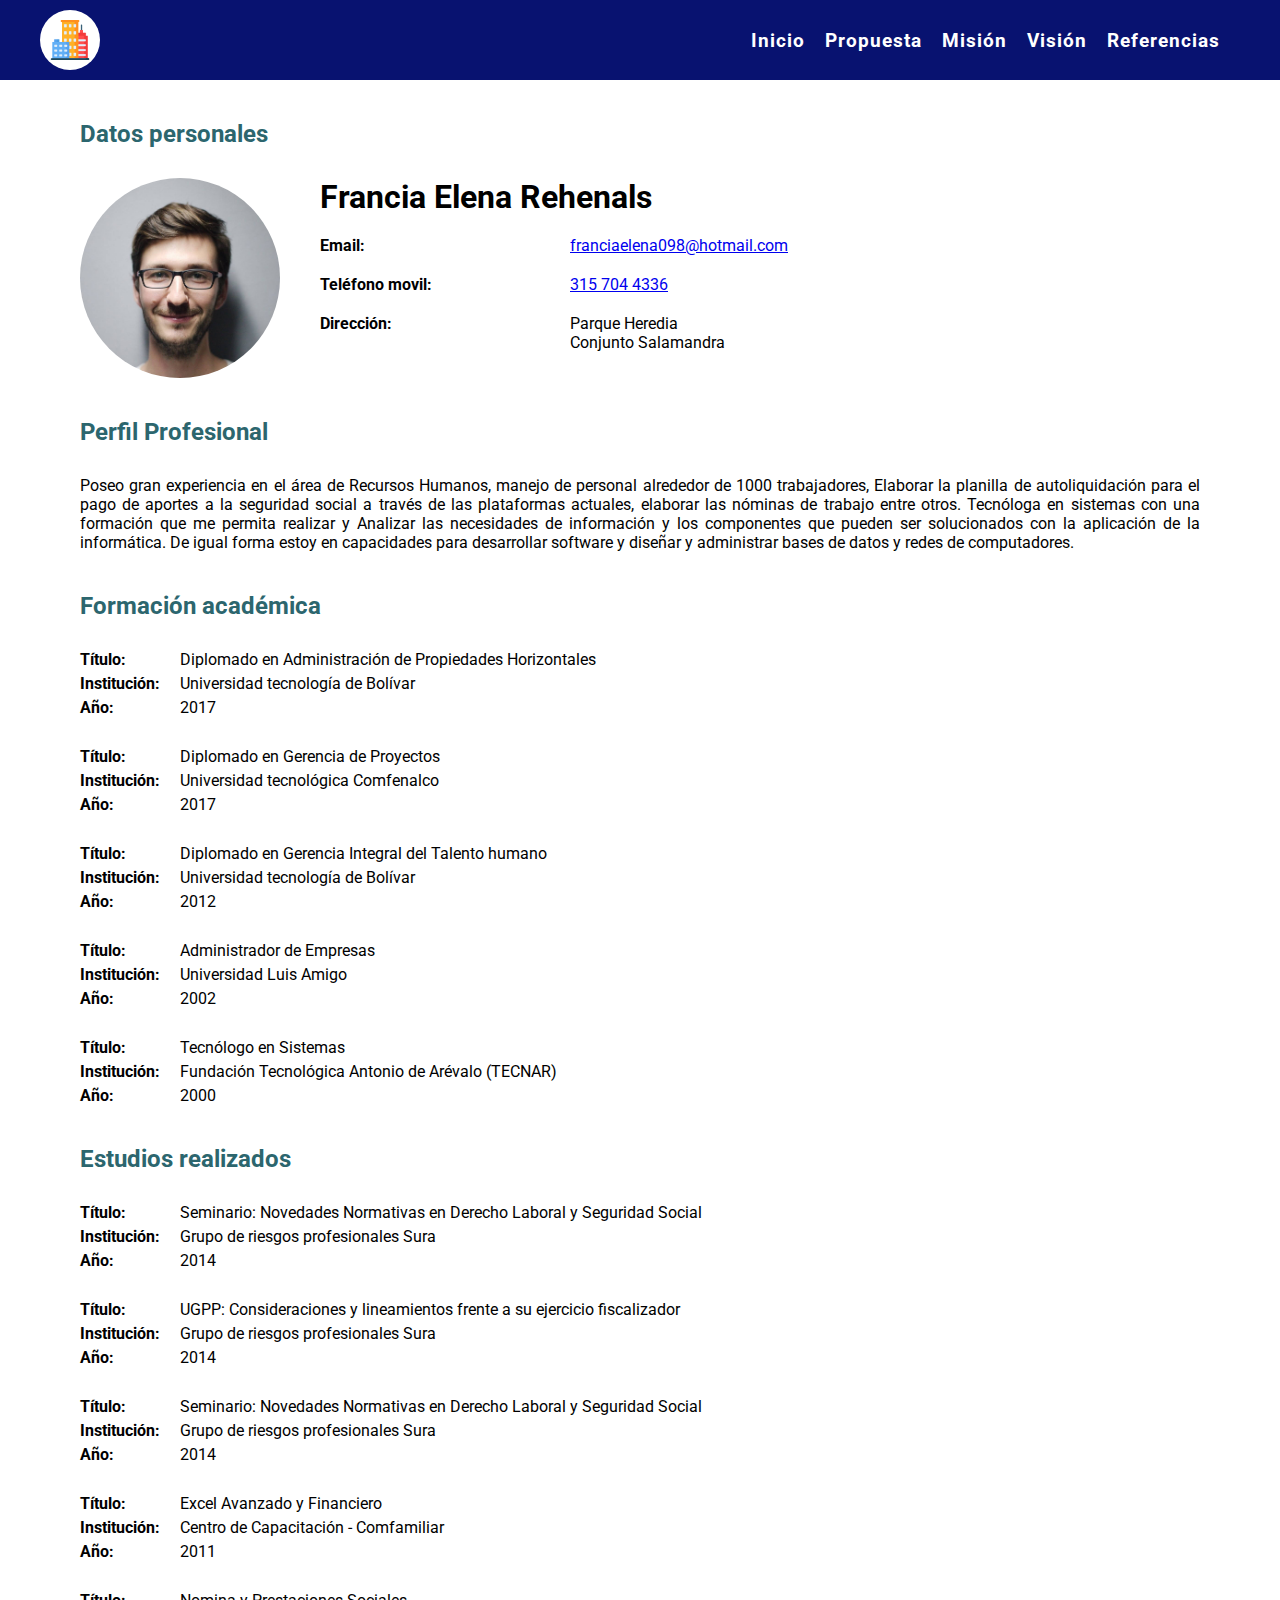
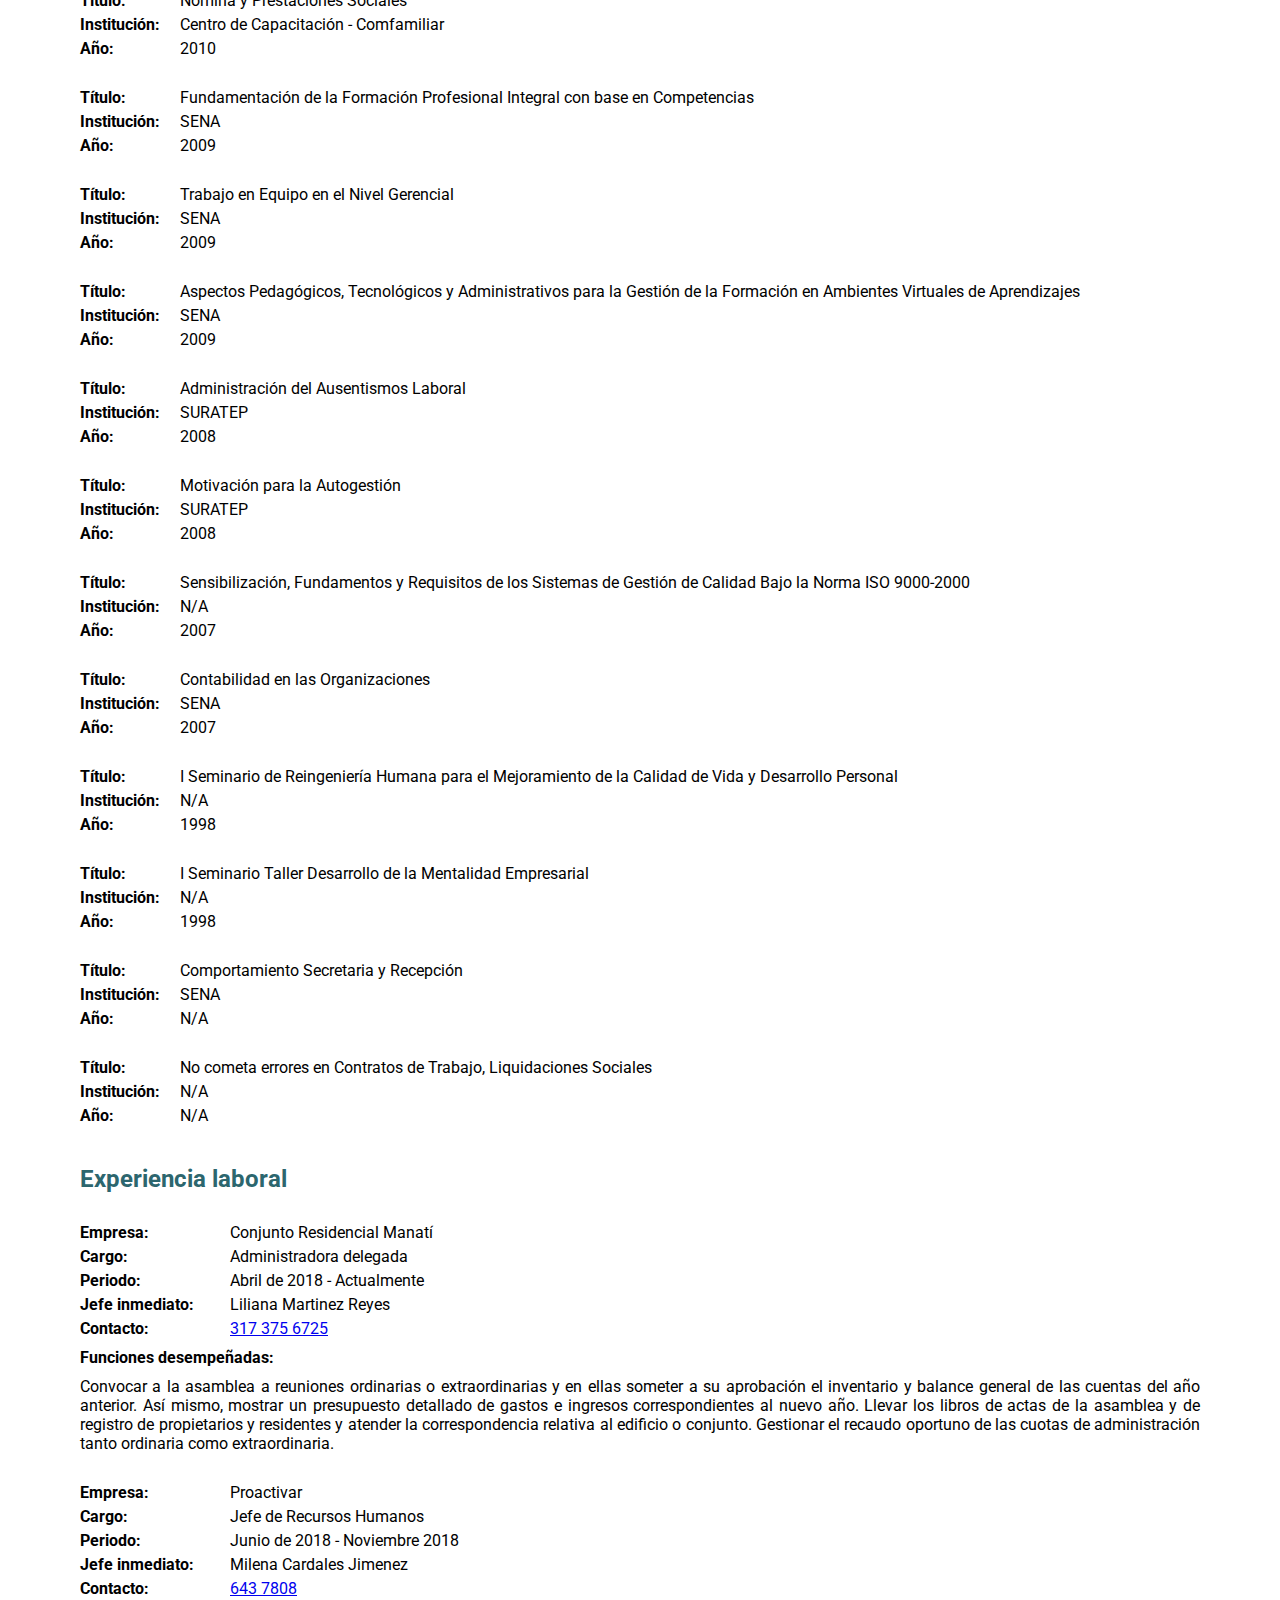
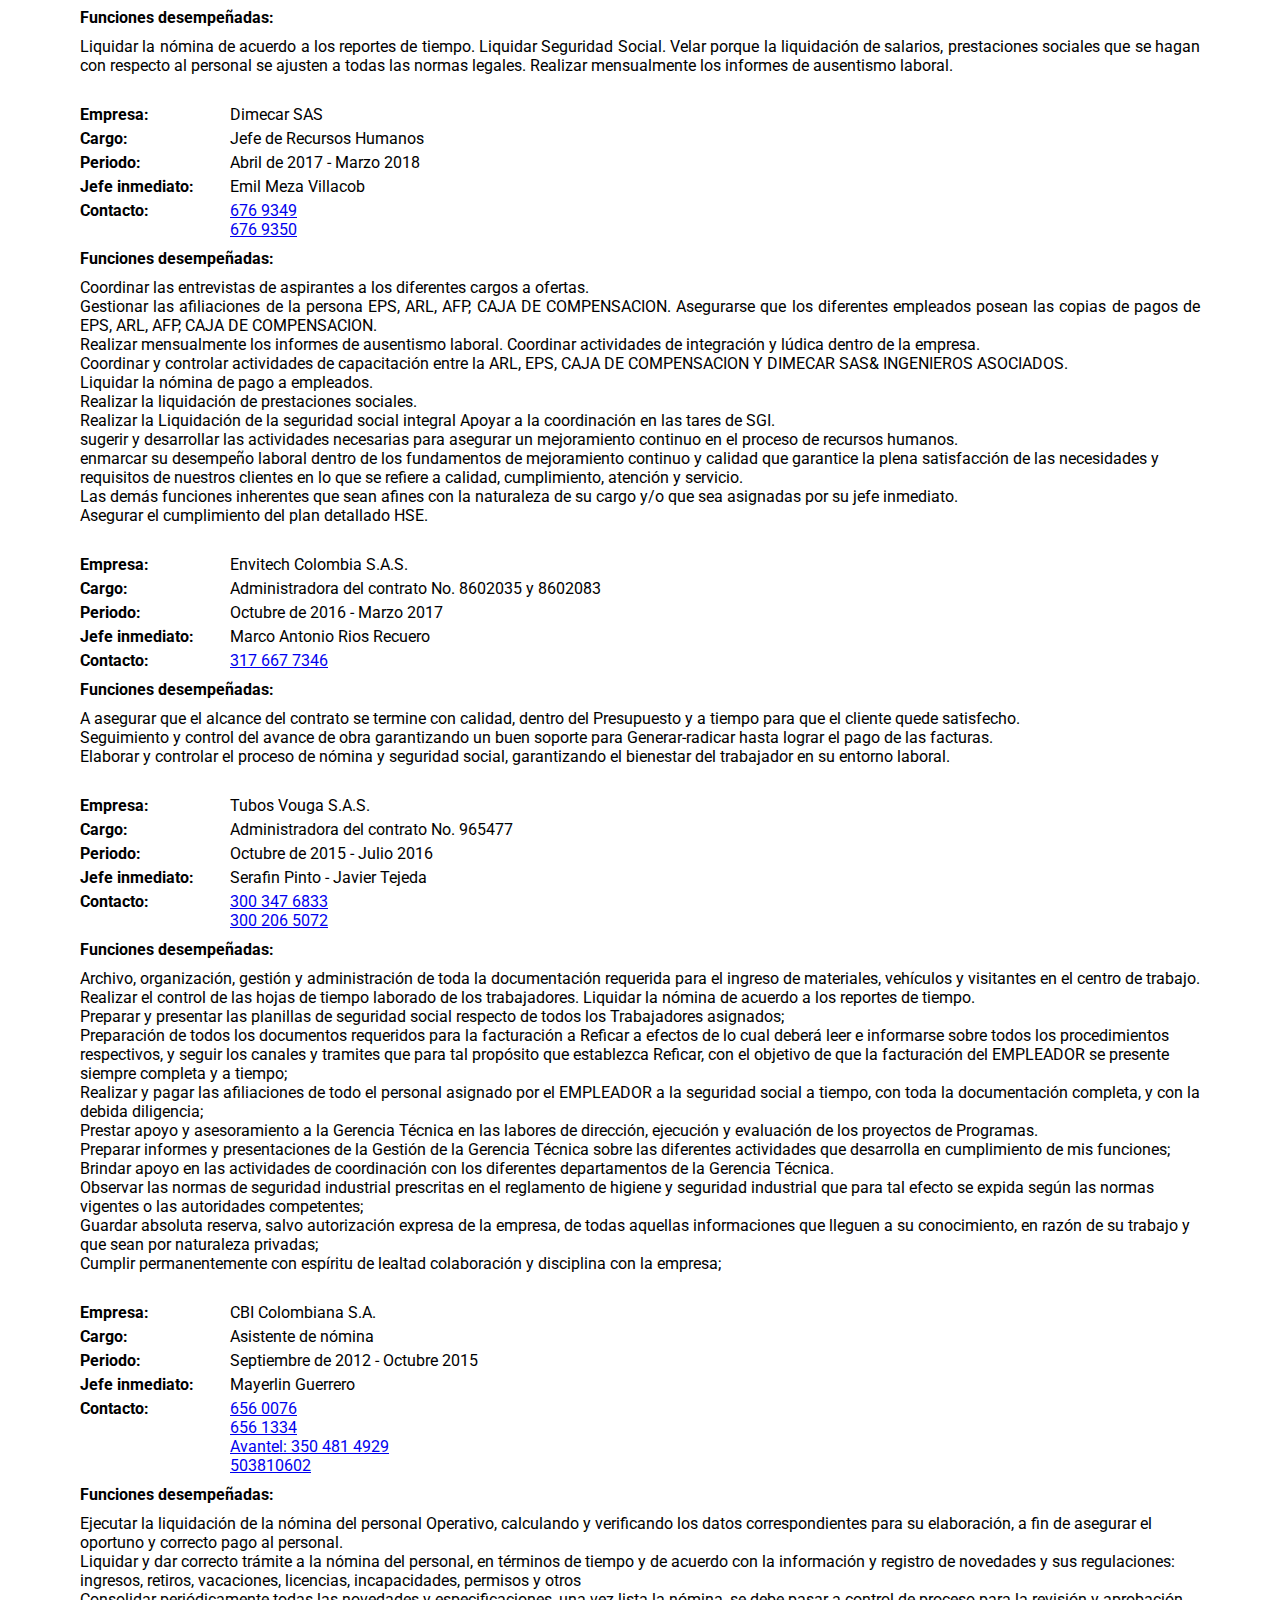
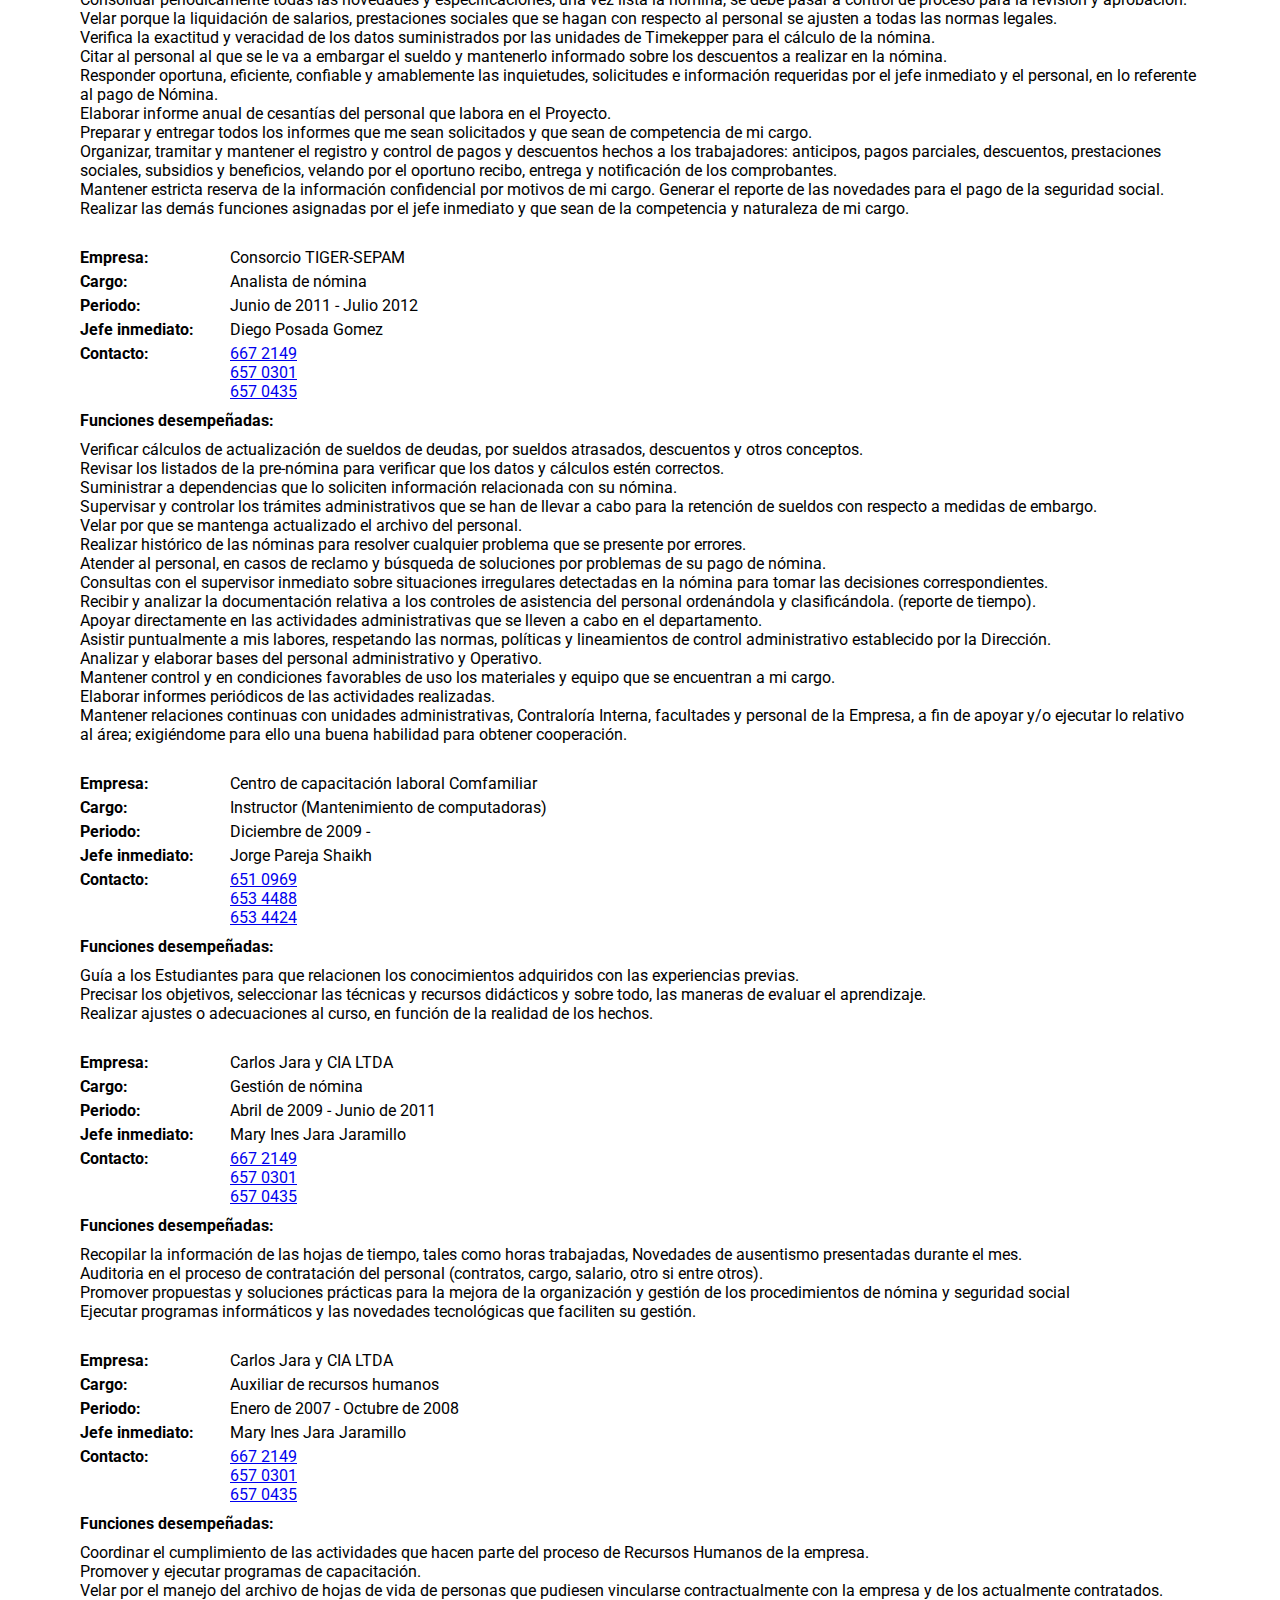
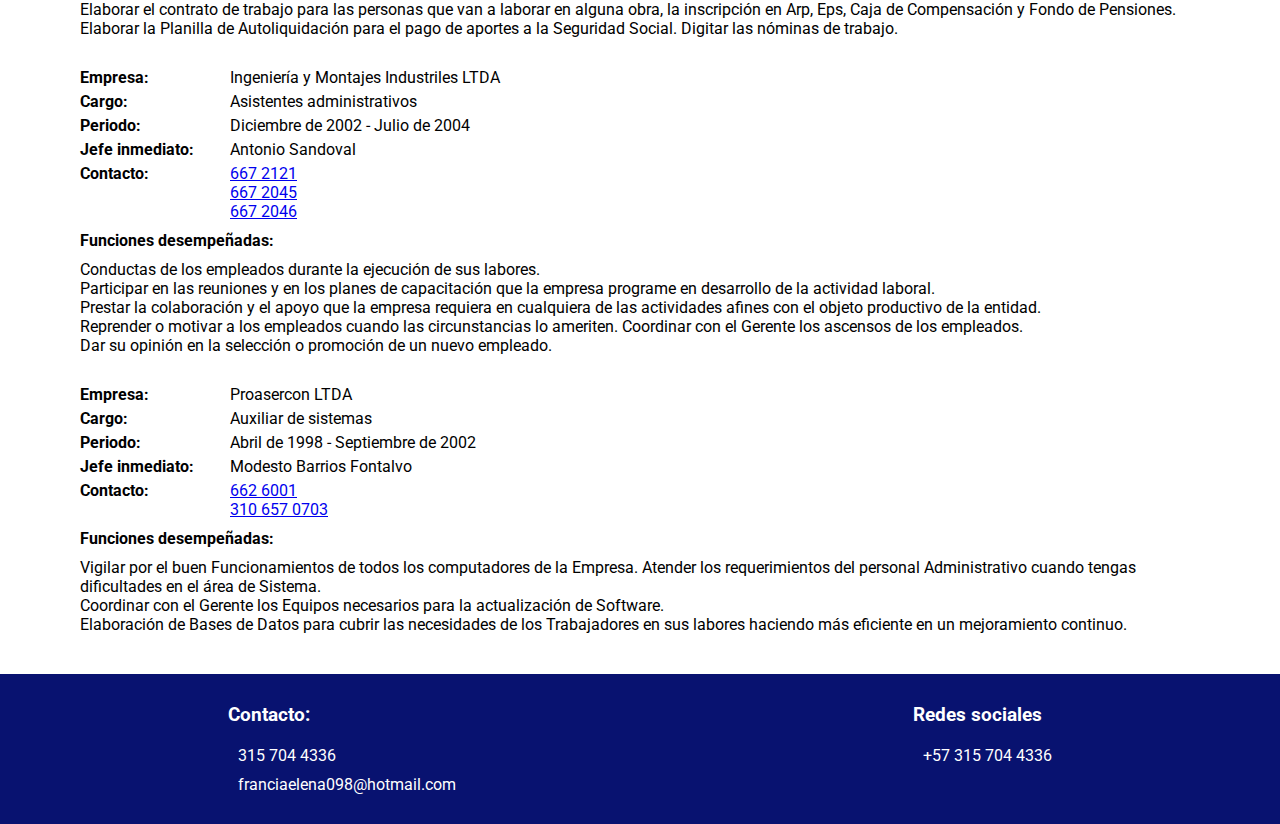
==== commit 17bd48be: "update" ====
--- a/index.html
+++ b/index.html
@@ -62,22 +62,6 @@
                     <h1>Francia Elena Rehenals</h1>
                     <div class="row">
                         <div class="title">
-                            <span>Documento de identificación:</span>
-                        </div>
-                        <div class="description">
-                            <span>43.123.123 de Cartagena</span>
-                        </div>
-                    </div>
-                    <div class="row">
-                        <div class="title">
-                            <span>Lugar de nacimiento:</span>
-                        </div>
-                        <div class="description">
-                            <span>Cartagena - Bolivar</span>
-                        </div>
-                    </div>
-                    <div class="row">
-                        <div class="title">
                             <span>Email:</span>
                         </div>
                         <div class="description">
@@ -97,7 +81,7 @@
                             <span>Dirección:</span>
                         </div>
                         <div class="description">
-                            <span>Parque Heredia<br>Conjunto Salamandra<br>Torre 4</span>
+                            <span>Parque Heredia<br>Conjunto Salamandra</span>
                         </div>
                     </div>
                 </div>
@@ -256,7 +240,7 @@
                         <span>Institución:</span>
                     </div>
                     <div class="description">
-                        <span>N/A</span>
+                        <span>Grupo de riesgos profesionales Sura</span>
                     </div>
                 </div>
                 <div class="row">
@@ -274,15 +258,41 @@
                         <span>Título:</span>
                     </div>
                     <div class="description">
-                        <span>UGPP: Consideraciones y lineamientos frente a su ejercicio fiscalizador seminario: Novedades Normativas en Derecho Laboral y Seguridad Social</span>
-                    </div>
-                </div>
-                <div class="row">
-                    <div class="title">
-                        <span>Institución:</span>
-                    </div>
-                    <div class="description">
-                        <span>N/A</span>
+                        <span>UGPP: Consideraciones y lineamientos frente a su ejercicio fiscalizador</span>
+                    </div>
+                </div>
+                <div class="row">
+                    <div class="title">
+                        <span>Institución:</span>
+                    </div>
+                    <div class="description">
+                        <span>Grupo de riesgos profesionales Sura</span>
+                    </div>
+                </div>
+                <div class="row">
+                    <div class="title">
+                        <span>Año:</span>
+                    </div>
+                    <div class="description">
+                        <span>2014</span>
+                    </div>
+                </div>
+            </article>
+            <article>
+                <div class="row">
+                    <div class="title">
+                        <span>Título:</span>
+                    </div>
+                    <div class="description">
+                        <span>Seminario: Novedades Normativas en Derecho Laboral y Seguridad Social</span>
+                    </div>
+                </div>
+                <div class="row">
+                    <div class="title">
+                        <span>Institución:</span>
+                    </div>
+                    <div class="description">
+                        <span>Grupo de riesgos profesionales Sura</span>
                     </div>
                 </div>
                 <div class="row">
@@ -677,9 +687,7 @@
                     </div>
                 </div>
                 <h4>Funciones desempeñadas:</h4>
-                <p>Convocar a la asamblea a reuniones ordinarias o extraordinarias y en ellas someter a su aprobación el inventario y balance general de las cuentas del año anterior. Así mismo, mostrar un presupuesto detallado de gastos e ingresos correspondientes al nuevo año.</p>
-                <p>Llevar los libros de actas de la asamblea y de registro de propietarios y residentes y atender la correspondencia relativa al edificio o conjunto.</p>
-                <p>Gestionar el recaudo oportuno de las cuotas de administración tanto ordinaria como extraordinaria.</p>
+                <p class="justify">Convocar a la asamblea a reuniones ordinarias o extraordinarias y en ellas someter a su aprobación el inventario y balance general de las cuentas del año anterior. Así mismo, mostrar un presupuesto detallado de gastos e ingresos correspondientes al nuevo año. Llevar los libros de actas de la asamblea y de registro de propietarios y residentes y atender la correspondencia relativa al edificio o conjunto. Gestionar el recaudo oportuno de las cuotas de administración tanto ordinaria como extraordinaria.</p>
             </article>
             <article>
                 <div class="row">
@@ -723,9 +731,7 @@
                     </div>
                 </div>
                 <h4>Funciones desempeñadas:</h4>
-                <p>Liquidar la nómina de acuerdo a los reportes de tiempo. Liquidar Seguridad Social.</p>
-                <p>Velar porque la liquidación de salarios, prestaciones sociales que se hagan con respecto al personal se ajusten a todas las normas legales.</p>
-                <p>Realizar mensualmente los informes de ausentismo laboral.</p>
+                <p class="justify">Liquidar la nómina de acuerdo a los reportes de tiempo. Liquidar Seguridad Social. Velar porque la liquidación de salarios, prestaciones sociales que se hagan con respecto al personal se ajusten a todas las normas legales. Realizar mensualmente los informes de ausentismo laboral.</p>
             </article>
             <article>
                 <div class="row">
@@ -770,8 +776,8 @@
                     </div>
                 </div>
                 <h4>Funciones desempeñadas:</h4>
-                <p>Coordinar las entrevistas de aspirantes a los diferentes cargos a ofertas.</p>
-                <p>Gestionar las afiliaciones de la persona EPS, ARL, AFP, CAJA DE COMPENSACION. Asegurarse que los diferentes empleados posean las copias de pagos de EPS, ARL, AFP, CAJA DE COMPENSACION.</p>
+                <p class="justify">Coordinar las entrevistas de aspirantes a los diferentes cargos a ofertas.</p>
+                <p class="justify">Gestionar las afiliaciones de la persona EPS, ARL, AFP, CAJA DE COMPENSACION. Asegurarse que los diferentes empleados posean las copias de pagos de EPS, ARL, AFP, CAJA DE COMPENSACION.</p>
                 <p>Realizar mensualmente los informes de ausentismo laboral. Coordinar actividades de integración y lúdica dentro de la empresa.</p>
                 <p>Coordinar y controlar actividades de capacitación entre la ARL, EPS, CAJA DE COMPENSACION Y DIMECAR SAS& INGENIEROS ASOCIADOS.</p>
                 <p>Liquidar la nómina de pago a empleados.</p>
@@ -1261,13 +1267,9 @@
         </div>
         <div class="network">
             <h3>Redes sociales</h3>
-            <a href="">
-                <i class="fab fa-facebook-square"></i>
-                <span>franciaelena098</span>
-            </a>
-            <a href="">
-                <i class="fab fa-instagram"></i>
-                <span>franciaelena098</span>
+            <a href="https://wa.me/+573157044336">
+                <i class="fab fa-whatsapp"></i>
+                <span>+57 315 704 4336</span>
             </a>
         </div>
     </footer>
--- a/assets/css/styles.css
+++ b/assets/css/styles.css
@@ -28,7 +28,7 @@
 .burguer-button {
   display: none;
   font-size: 2rem;
-  z-index: 0;
+  z-index: 3;
 }
 @media screen and (max-width: 800px) {
   .burguer-button {
@@ -37,8 +37,8 @@
 }
 
 .mobile-menu {
-  background-color: rgba(8, 18, 112, 0.8);
-  position: absolute;
+  background-color: rgba(8, 18, 112, 0.9);
+  position: fixed;
   top: 0;
   right: 100%;
   bottom: 0;
@@ -47,13 +47,18 @@
   justify-content: center;
   align-items: center;
   text-align: center;
-  transition: 0.5s;
+  transition: 0.3s;
+  z-index: 2;
 }
 .mobile-menu.active {
   right: 0;
 }
+.mobile-menu.active ul {
+  display: block;
+}
 .mobile-menu ul {
   list-style: none;
+  display: none;
 }
 .mobile-menu li {
   margin: 30px 0;
@@ -181,7 +186,7 @@
   }
 }
 .personal-data__data .row {
-  margin-bottom: 10px;
+  margin-bottom: 20px;
 }
 .personal-data__data .row .title {
   width: 250px;
@@ -217,8 +222,18 @@
   display: flex;
   justify-content: space-between;
 }
+@media screen and (max-width: 800px) {
+  .references {
+    display: block;
+  }
+}
 .references article {
   text-align: center;
+}
+@media screen and (max-width: 800px) {
+  .references article {
+    margin: 20px 0;
+  }
 }
 
 .footer {
@@ -227,8 +242,18 @@
   height: 150px;
   display: flex;
   justify-content: space-around;
-  align-items: center;
   margin-top: 30px;
+  padding: 30px 0;
+}
+@media screen and (max-width: 800px) {
+  .footer {
+    display: block;
+    text-align: center;
+    height: 100%;
+  }
+  .footer div {
+    padding: 20px;
+  }
 }
 .footer h3 {
   margin-bottom: 20px;
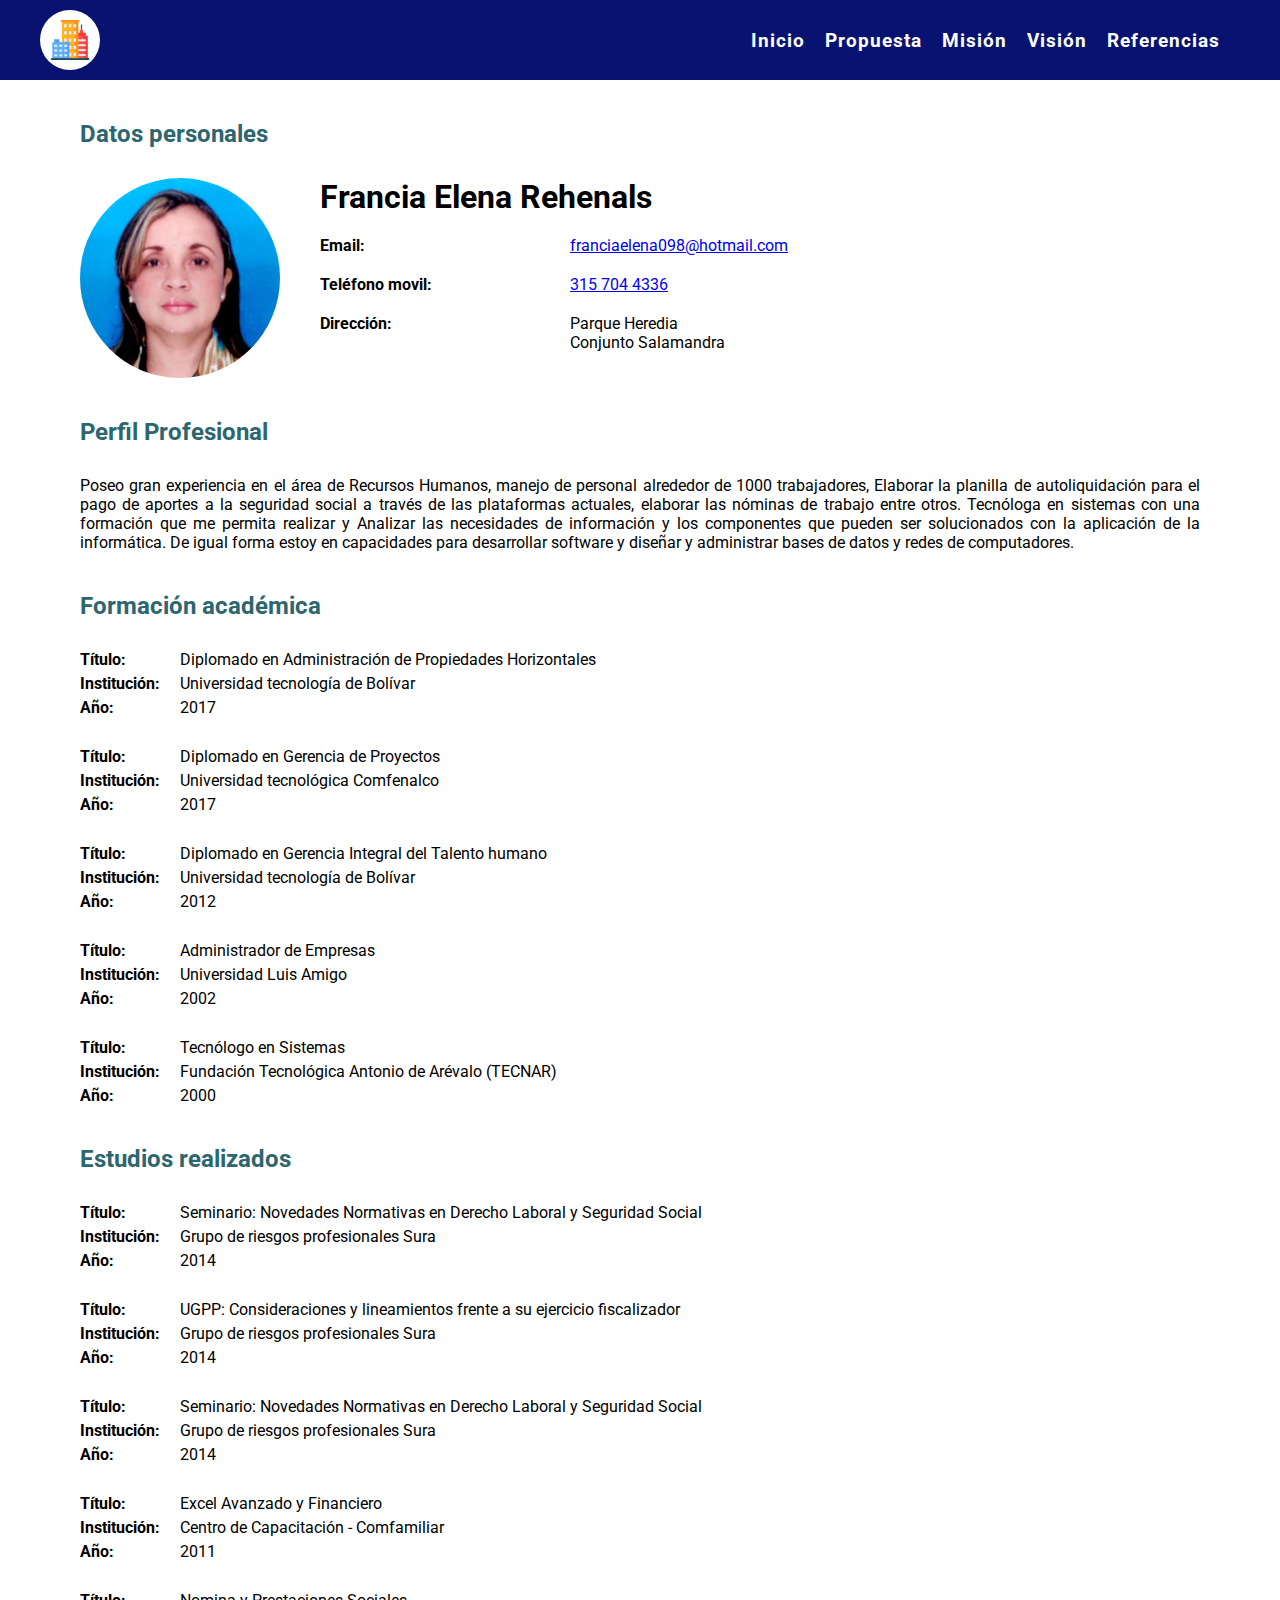
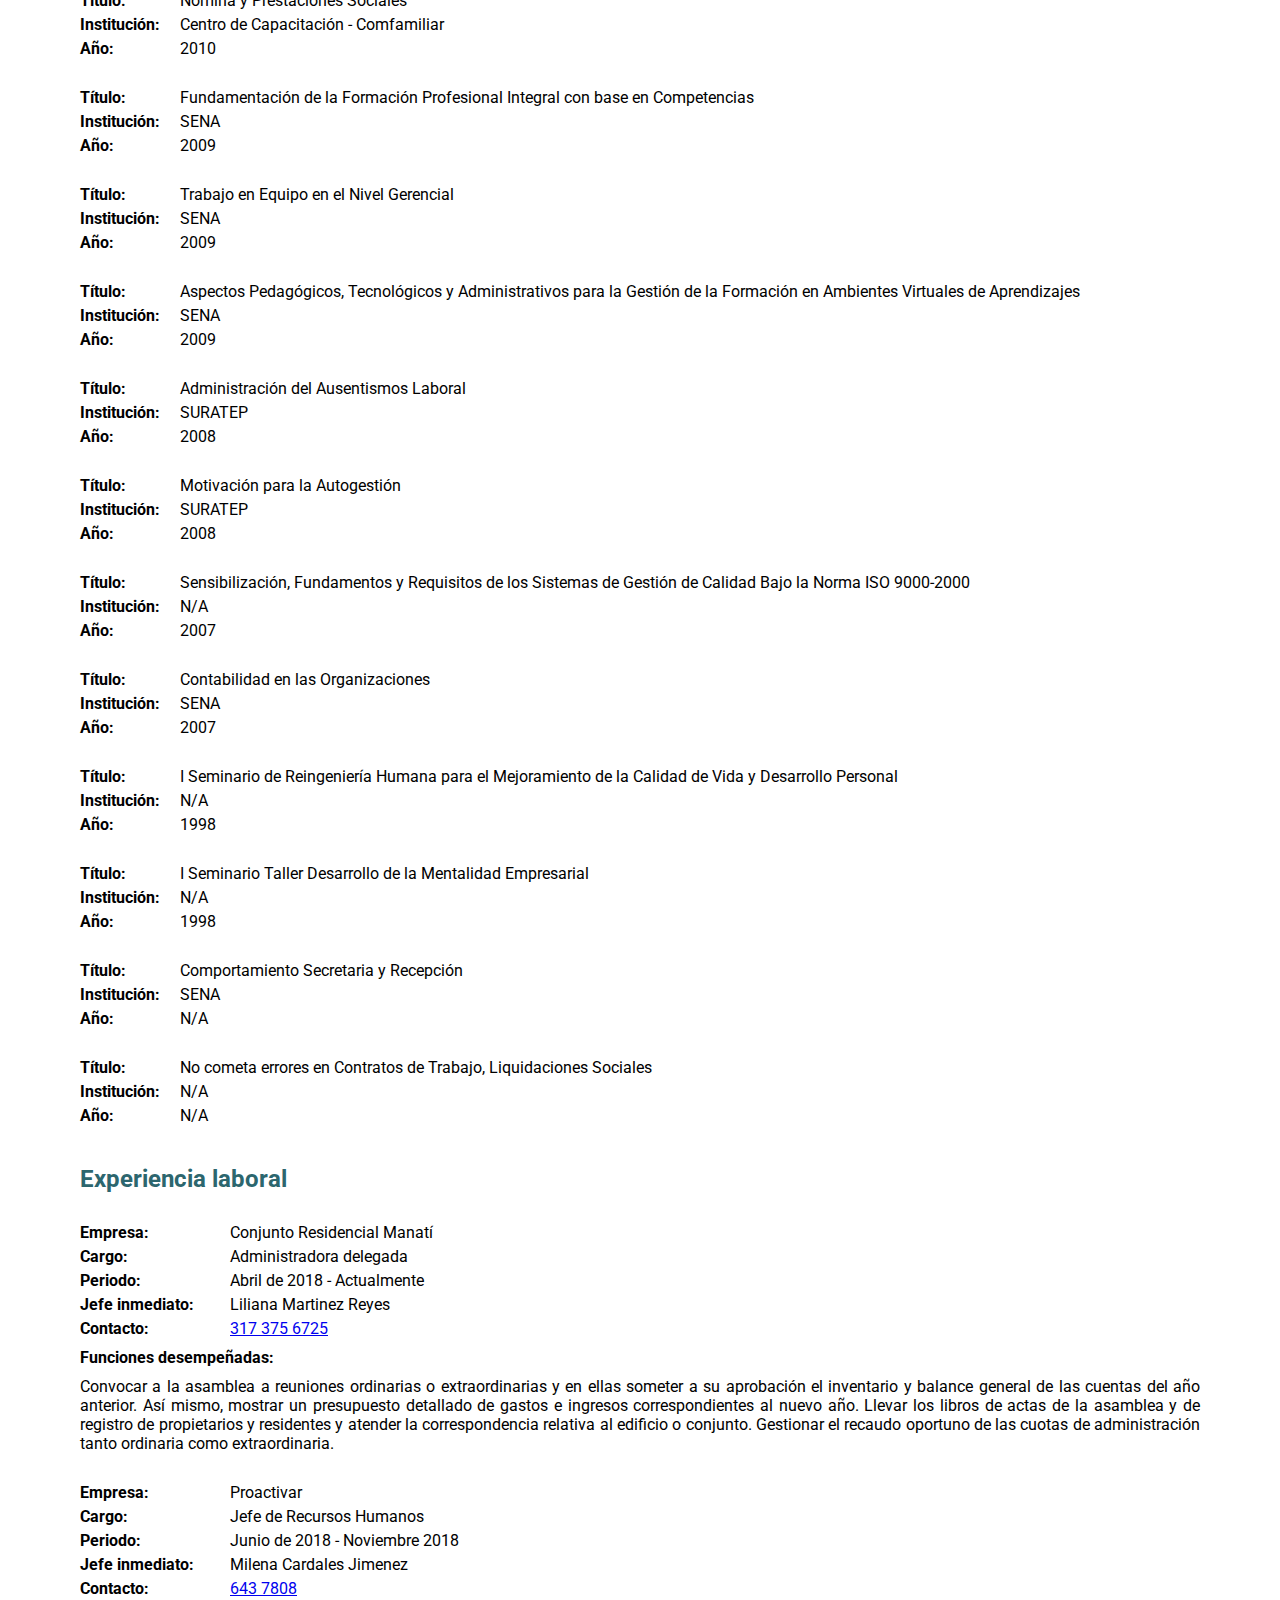
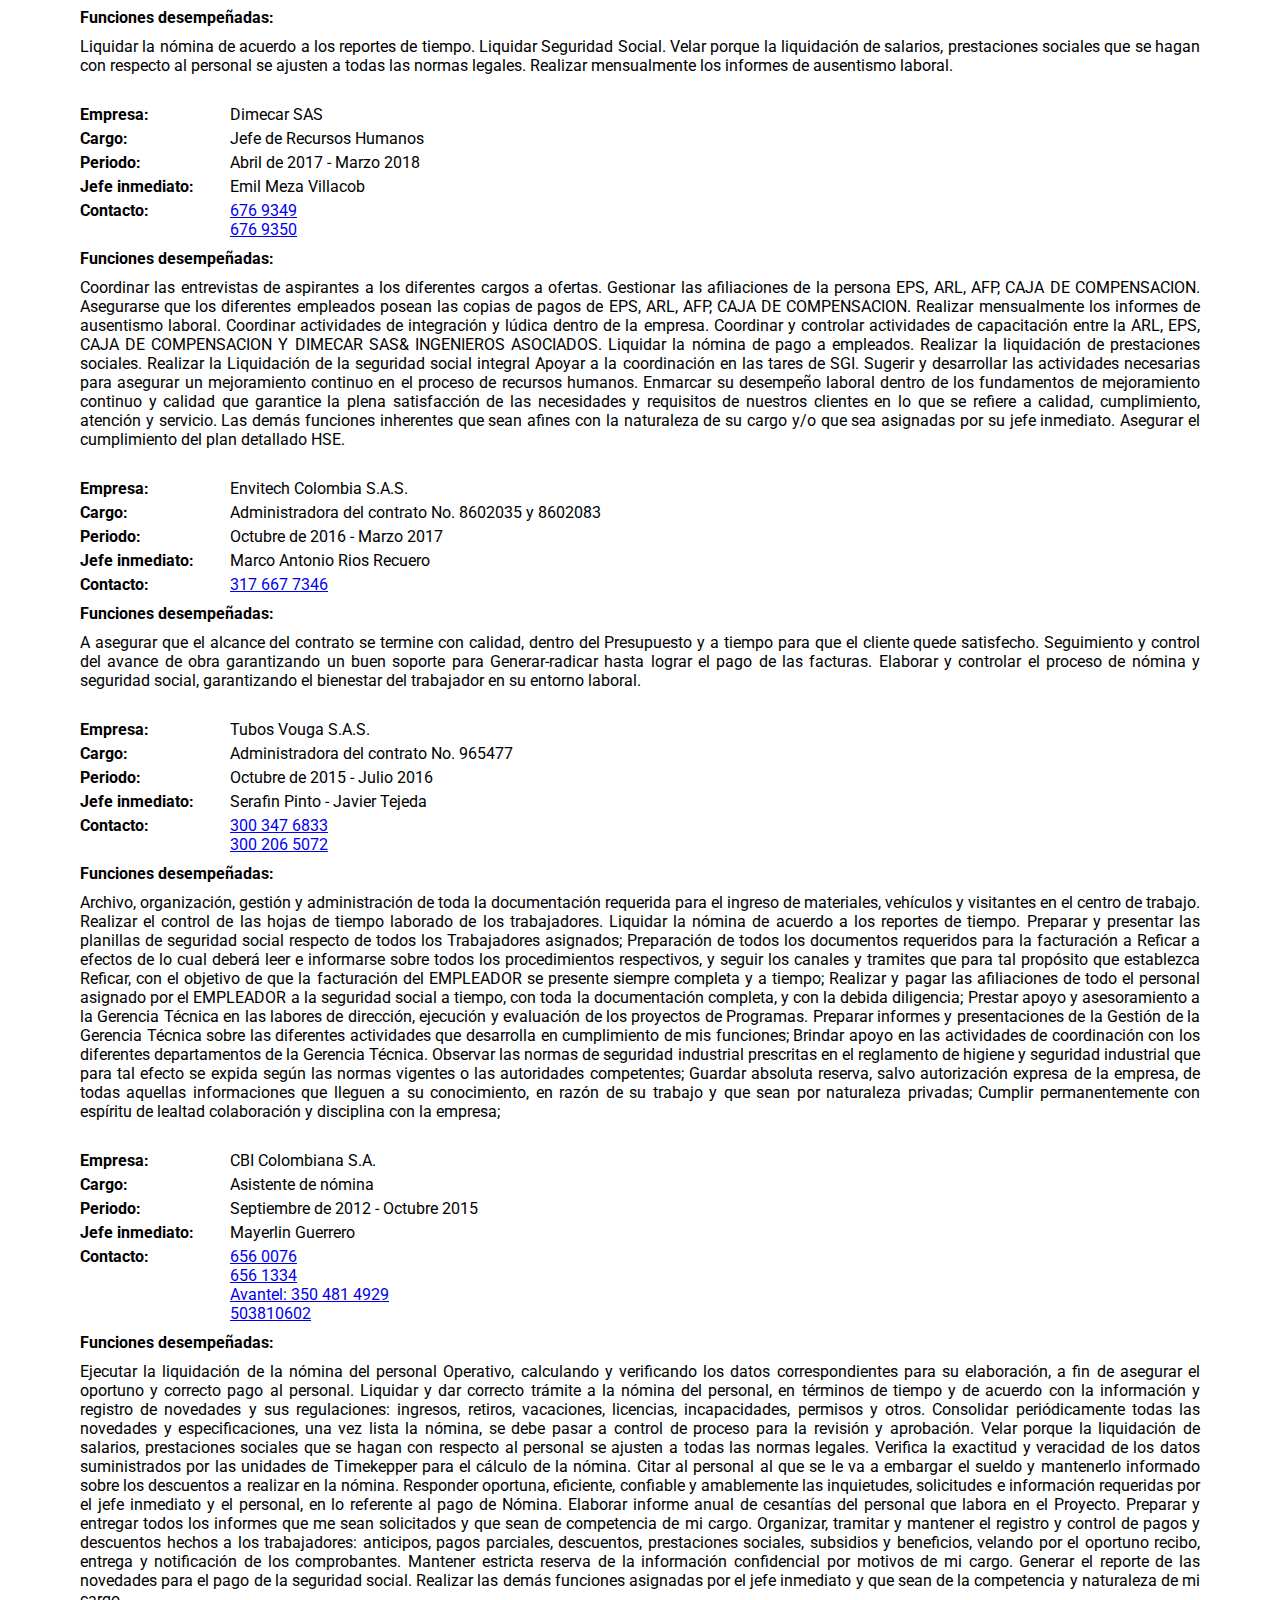
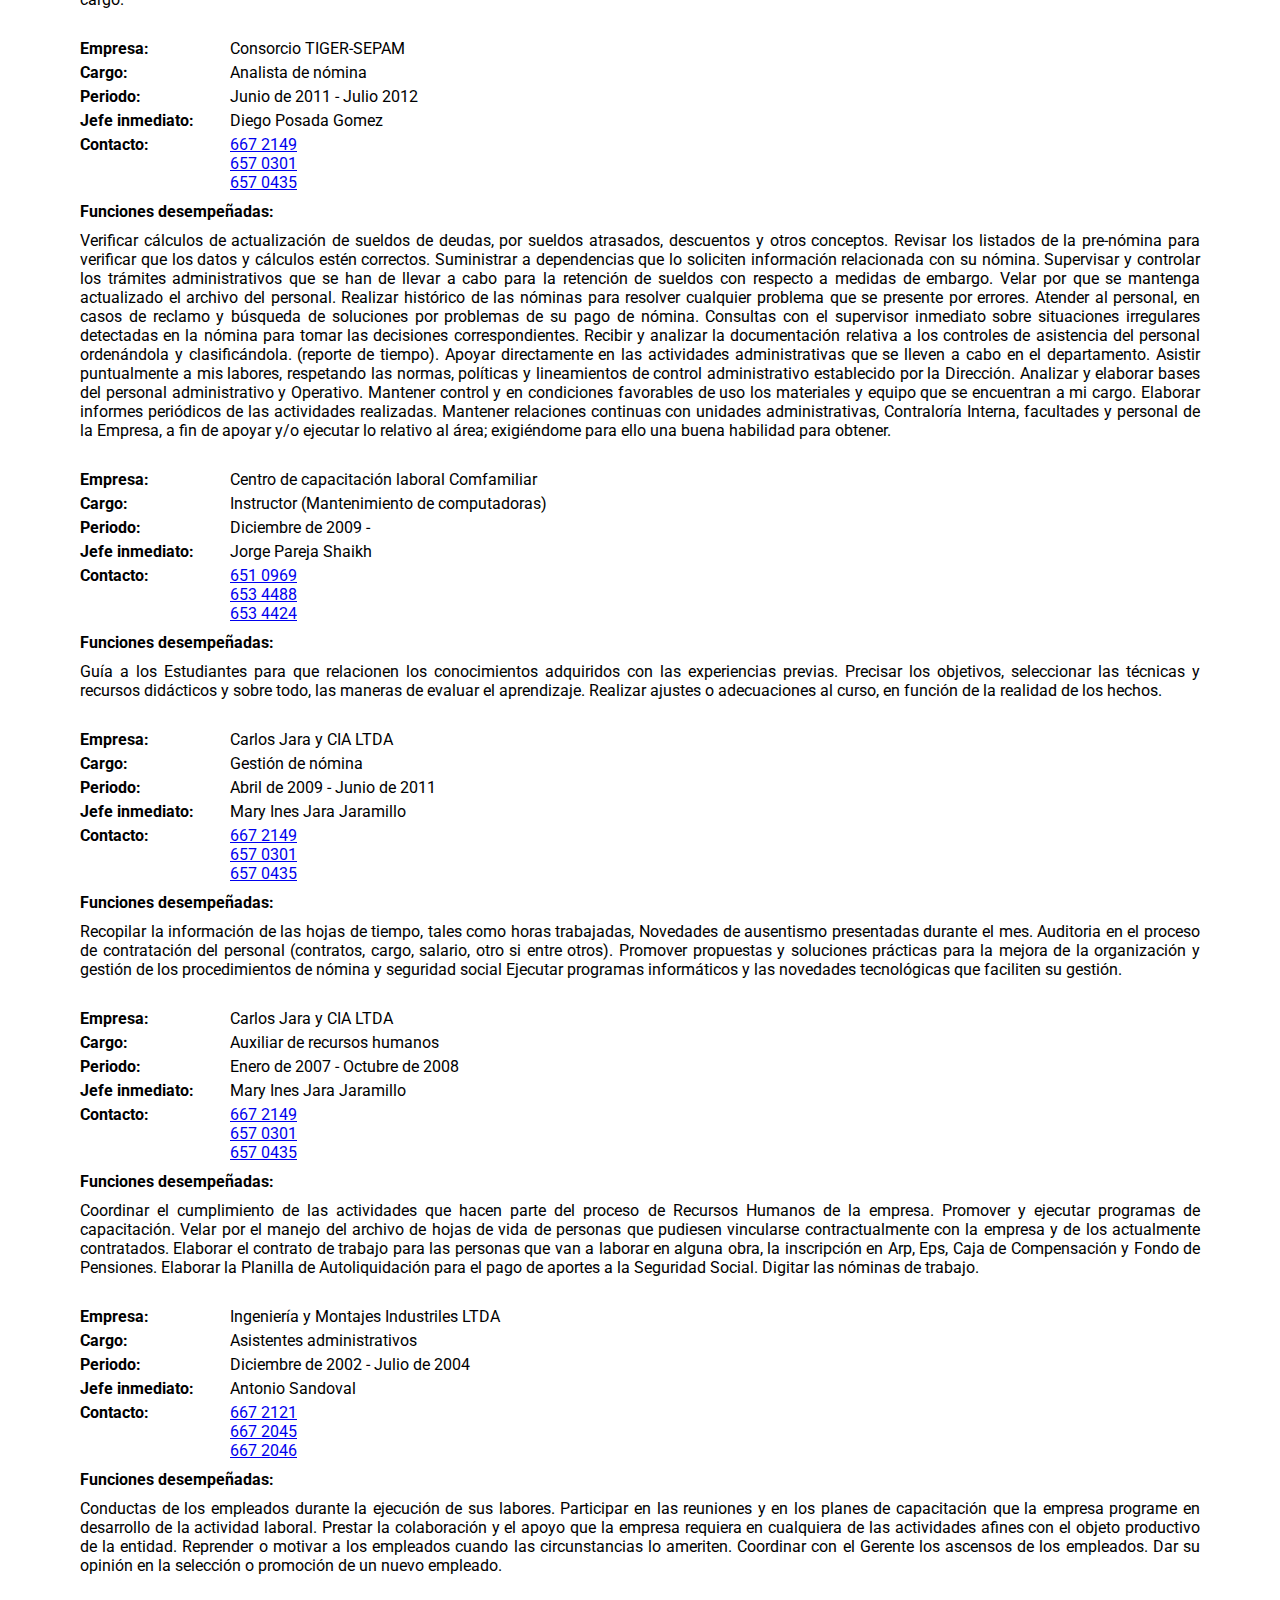
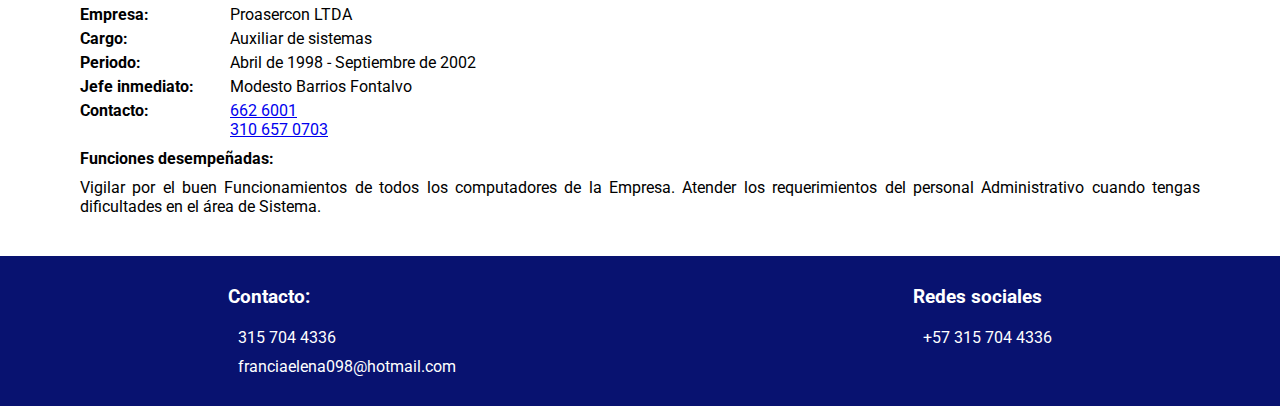
==== commit 6cfb8b59: "upload" ====
--- a/index.html
+++ b/index.html
@@ -5,8 +5,9 @@
     <meta name="viewport" content="width=device-width, initial-scale=1.0">
     <link rel="stylesheet" href="https://use.fontawesome.com/releases/v5.5.0/css/all.css" integrity="sha384-B4dIYHKNBt8Bc12p+WXckhzcICo0wtJAoU8YZTY5qE0Id1GSseTk6S+L3BlXeVIU" crossorigin="anonymous">
     <link href="https://fonts.googleapis.com/css2?family=Roboto&display=swap" rel="stylesheet">
+    <link  rel="icon"   href="assets/images/favicon.ico" type="image/x-icon" />
     <link rel="stylesheet" href="assets/css/styles.css">
-    <title>Francia Helena Rehenals</title>
+    <title>Francia Elena Rehenals</title>
 </head>
 <body>
     <div id="mobile-menu" class="mobile-menu">
@@ -776,17 +777,7 @@
                     </div>
                 </div>
                 <h4>Funciones desempeñadas:</h4>
-                <p class="justify">Coordinar las entrevistas de aspirantes a los diferentes cargos a ofertas.</p>
-                <p class="justify">Gestionar las afiliaciones de la persona EPS, ARL, AFP, CAJA DE COMPENSACION. Asegurarse que los diferentes empleados posean las copias de pagos de EPS, ARL, AFP, CAJA DE COMPENSACION.</p>
-                <p>Realizar mensualmente los informes de ausentismo laboral. Coordinar actividades de integración y lúdica dentro de la empresa.</p>
-                <p>Coordinar y controlar actividades de capacitación entre la ARL, EPS, CAJA DE COMPENSACION Y DIMECAR SAS& INGENIEROS ASOCIADOS.</p>
-                <p>Liquidar la nómina de pago a empleados.</p>
-                <p>Realizar la liquidación de prestaciones sociales.</p>
-                <p>Realizar la Liquidación de la seguridad social integral Apoyar a la coordinación en las tares de SGI.</p>
-                <p>sugerir y desarrollar las actividades necesarias para asegurar un mejoramiento continuo en el proceso de recursos humanos.</p>
-                <p>enmarcar su desempeño laboral dentro de los fundamentos de mejoramiento continuo y calidad que garantice la plena satisfacción de las necesidades y requisitos de nuestros clientes en lo que se refiere a calidad, cumplimiento, atención y servicio.</p>
-                <p>Las demás funciones inherentes que sean afines con la naturaleza de su cargo y/o que sea asignadas por su jefe inmediato.</p>
-                <p>Asegurar el cumplimiento del plan detallado HSE.</p>
+                <p class="justify">Coordinar las entrevistas de aspirantes a los diferentes cargos a ofertas. Gestionar las afiliaciones de la persona EPS, ARL, AFP, CAJA DE COMPENSACION. Asegurarse que los diferentes empleados posean las copias de pagos de EPS, ARL, AFP, CAJA DE COMPENSACION. Realizar mensualmente los informes de ausentismo laboral. Coordinar actividades de integración y lúdica dentro de la empresa. Coordinar y controlar actividades de capacitación entre la ARL, EPS, CAJA DE COMPENSACION Y DIMECAR SAS& INGENIEROS ASOCIADOS. Liquidar la nómina de pago a empleados. Realizar la liquidación de prestaciones sociales. Realizar la Liquidación de la seguridad social integral Apoyar a la coordinación en las tares de SGI. Sugerir y desarrollar las actividades necesarias para asegurar un mejoramiento continuo en el proceso de recursos humanos. Enmarcar su desempeño laboral dentro de los fundamentos de mejoramiento continuo y calidad que garantice la plena satisfacción de las necesidades y requisitos de nuestros clientes en lo que se refiere a calidad, cumplimiento, atención y servicio. Las demás funciones inherentes que sean afines con la naturaleza de su cargo y/o que sea asignadas por su jefe inmediato. Asegurar el cumplimiento del plan detallado HSE.</p>
             </article>
             <article>
                 <div class="row">
@@ -830,9 +821,7 @@
                     </div>
                 </div>
                 <h4>Funciones desempeñadas:</h4>
-                <p>A asegurar que el alcance del contrato se termine con calidad, dentro del Presupuesto y a tiempo para que el cliente quede satisfecho.</p>
-                <p>Seguimiento y control del avance de obra garantizando un buen soporte para Generar-radicar hasta lograr el pago de las facturas.</p>
-                <p>Elaborar y controlar el proceso de nómina y seguridad social, garantizando el bienestar del trabajador en su entorno laboral.</p>
+                <p class="justify">A asegurar que el alcance del contrato se termine con calidad, dentro del Presupuesto y a tiempo para que el cliente quede satisfecho. Seguimiento y control del avance de obra garantizando un buen soporte para Generar-radicar hasta lograr el pago de las facturas. Elaborar y controlar el proceso de nómina y seguridad social, garantizando el bienestar del trabajador en su entorno laboral.</p>
             </article>
             <article>
                 <div class="row">
@@ -877,17 +866,7 @@
                     </div>
                 </div>
                 <h4>Funciones desempeñadas:</h4>
-                <p>Archivo, organización, gestión y administración de toda la documentación requerida para el ingreso de materiales, vehículos y visitantes en el centro de trabajo.</p>
-                <p>Realizar el control de las hojas de tiempo laborado de los trabajadores. Liquidar la nómina de acuerdo a los reportes de tiempo.</p>
-                <p>Preparar y presentar las planillas de seguridad social respecto de todos los Trabajadores asignados;</p>
-                <p>Preparación de todos los documentos requeridos para la facturación a Reficar a efectos de lo cual deberá leer e informarse sobre todos los procedimientos respectivos, y seguir los canales y tramites que para tal propósito que establezca Reficar, con el objetivo de que la facturación del EMPLEADOR se presente siempre completa y a tiempo;</p>
-                <p>Realizar y pagar las afiliaciones de todo el personal asignado por el EMPLEADOR a la seguridad social a tiempo, con toda la documentación completa, y con la debida diligencia;</p>
-                <p>Prestar apoyo y asesoramiento a la Gerencia Técnica en las labores de dirección, ejecución y evaluación de los proyectos de Programas.</p>
-                <p>Preparar informes y presentaciones de la Gestión de la Gerencia Técnica sobre las diferentes actividades que desarrolla en cumplimiento de mis funciones;</p>
-                <p>Brindar apoyo en las actividades de coordinación con los diferentes departamentos de la Gerencia Técnica.</p>
-                <p>Observar las normas de seguridad industrial prescritas en el reglamento de higiene y seguridad industrial que para tal efecto se expida según las normas vigentes o las autoridades competentes;</p>
-                <p>Guardar absoluta reserva, salvo autorización expresa de la empresa, de todas aquellas informaciones que lleguen a su conocimiento, en razón de su trabajo y que sean por naturaleza privadas;</p>
-                <p>Cumplir permanentemente con espíritu de lealtad colaboración y disciplina con la empresa;</p>
+                <p class="justify">Archivo, organización, gestión y administración de toda la documentación requerida para el ingreso de materiales, vehículos y visitantes en el centro de trabajo. Realizar el control de las hojas de tiempo laborado de los trabajadores. Liquidar la nómina de acuerdo a los reportes de tiempo. Preparar y presentar las planillas de seguridad social respecto de todos los Trabajadores asignados; Preparación de todos los documentos requeridos para la facturación a Reficar a efectos de lo cual deberá leer e informarse sobre todos los procedimientos respectivos, y seguir los canales y tramites que para tal propósito que establezca Reficar, con el objetivo de que la facturación del EMPLEADOR se presente siempre completa y a tiempo; Realizar y pagar las afiliaciones de todo el personal asignado por el EMPLEADOR a la seguridad social a tiempo, con toda la documentación completa, y con la debida diligencia; Prestar apoyo y asesoramiento a la Gerencia Técnica en las labores de dirección, ejecución y evaluación de los proyectos de Programas. Preparar informes y presentaciones de la Gestión de la Gerencia Técnica sobre las diferentes actividades que desarrolla en cumplimiento de mis funciones; Brindar apoyo en las actividades de coordinación con los diferentes departamentos de la Gerencia Técnica. Observar las normas de seguridad industrial prescritas en el reglamento de higiene y seguridad industrial que para tal efecto se expida según las normas vigentes o las autoridades competentes; Guardar absoluta reserva, salvo autorización expresa de la empresa, de todas aquellas informaciones que lleguen a su conocimiento, en razón de su trabajo y que sean por naturaleza privadas; Cumplir permanentemente con espíritu de lealtad colaboración y disciplina con la empresa;</p>
             </article>
             <article>
                 <div class="row">
@@ -934,18 +913,7 @@
                     </div>
                 </div>
                 <h4>Funciones desempeñadas:</h4>
-                <p>Ejecutar la liquidación de la nómina del personal Operativo, calculando y verificando los datos correspondientes para su elaboración, a fin de asegurar el oportuno y correcto pago al personal.</p>
-                <p>Liquidar y dar correcto trámite a la nómina del personal, en términos de tiempo y de acuerdo con la información y registro de novedades y sus regulaciones: ingresos, retiros, vacaciones, licencias, incapacidades, permisos y otros</p>
-                <p>Consolidar periódicamente todas las novedades y especificaciones, una vez lista la nómina, se debe pasar a control de proceso para la revisión y aprobación.</p>
-                <p>Velar porque la liquidación de salarios, prestaciones sociales que se hagan con respecto al personal se ajusten a todas las normas legales.</p>
-                <p>Verifica la exactitud y veracidad de los datos suministrados por las unidades de Timekepper para el cálculo de la nómina.</p>
-                <p>Citar al personal al que se le va a embargar el sueldo y mantenerlo informado sobre los descuentos a realizar en la nómina.</p>
-                <p>Responder oportuna, eficiente, confiable y amablemente las inquietudes, solicitudes e información requeridas por el jefe inmediato y el personal, en lo referente al pago de Nómina.</p>
-                <p>Elaborar informe anual de cesantías del personal que labora en el Proyecto.</p>
-                <p>Preparar y entregar todos los informes que me sean solicitados y que sean de competencia de mi cargo.</p>
-                <p>Organizar, tramitar y mantener el registro y control de pagos y descuentos hechos a los trabajadores: anticipos, pagos parciales, descuentos, prestaciones sociales, subsidios y beneficios, velando por el oportuno recibo, entrega y notificación de los comprobantes.</p>
-                <p>Mantener estricta reserva de la información confidencial por motivos de mi cargo. Generar el reporte de las novedades para el pago de la seguridad social.</p>
-                <p>Realizar las demás funciones asignadas por el jefe inmediato y que sean de la competencia y naturaleza de mi cargo.</p>
+                <p class="justify">Ejecutar la liquidación de la nómina del personal Operativo, calculando y verificando los datos correspondientes para su elaboración, a fin de asegurar el oportuno y correcto pago al personal. Liquidar y dar correcto trámite a la nómina del personal, en términos de tiempo y de acuerdo con la información y registro de novedades y sus regulaciones: ingresos, retiros, vacaciones, licencias, incapacidades, permisos y otros. Consolidar periódicamente todas las novedades y especificaciones, una vez lista la nómina, se debe pasar a control de proceso para la revisión y aprobación. Velar porque la liquidación de salarios, prestaciones sociales que se hagan con respecto al personal se ajusten a todas las normas legales. Verifica la exactitud y veracidad de los datos suministrados por las unidades de Timekepper para el cálculo de la nómina. Citar al personal al que se le va a embargar el sueldo y mantenerlo informado sobre los descuentos a realizar en la nómina. Responder oportuna, eficiente, confiable y amablemente las inquietudes, solicitudes e información requeridas por el jefe inmediato y el personal, en lo referente al pago de Nómina. Elaborar informe anual de cesantías del personal que labora en el Proyecto. Preparar y entregar todos los informes que me sean solicitados y que sean de competencia de mi cargo. Organizar, tramitar y mantener el registro y control de pagos y descuentos hechos a los trabajadores: anticipos, pagos parciales, descuentos, prestaciones sociales, subsidios y beneficios, velando por el oportuno recibo, entrega y notificación de los comprobantes. Mantener estricta reserva de la información confidencial por motivos de mi cargo. Generar el reporte de las novedades para el pago de la seguridad social. Realizar las demás funciones asignadas por el jefe inmediato y que sean de la competencia y naturaleza de mi cargo.</p>
             </article>
             <article>
                 <div class="row">
@@ -991,21 +959,7 @@
                     </div>
                 </div>
                 <h4>Funciones desempeñadas:</h4>
-                <p>Verificar cálculos de actualización de sueldos de deudas, por sueldos atrasados, descuentos y otros conceptos.</p>
-                <p>Revisar los listados de la pre-nómina para verificar que los datos y cálculos estén correctos.</p>
-                <p>Suministrar a dependencias que lo soliciten información relacionada con su nómina.</p>
-                <p>Supervisar y controlar los trámites administrativos que se han de llevar a cabo para la retención de sueldos con respecto a medidas de embargo.</p>
-                <p>Velar por que se mantenga actualizado el archivo del personal.</p>
-                <p>Realizar histórico de las nóminas para resolver cualquier problema que se presente por errores.</p>
-                <p>Atender al personal, en casos de reclamo y búsqueda de soluciones por problemas de su pago de nómina.</p>
-                <p>Consultas con el supervisor inmediato sobre situaciones irregulares detectadas en la nómina para tomar las decisiones correspondientes.</p>
-                <p>Recibir y analizar la documentación relativa a los controles de asistencia del personal ordenándola y clasificándola. (reporte de tiempo).</p>
-                <p>Apoyar directamente en las actividades administrativas que se lleven a cabo en el departamento.</p>
-                <p>Asistir puntualmente a mis labores, respetando las normas, políticas y lineamientos de control administrativo establecido por la Dirección.</p>
-                <p>Analizar y elaborar bases del personal administrativo y Operativo.</p>
-                <p>Mantener control y en condiciones favorables de uso los materiales y equipo que se encuentran a mi cargo.</p>
-                <p>Elaborar informes periódicos de las actividades realizadas.</p>
-                <p>Mantener relaciones continuas con unidades administrativas, Contraloría Interna, facultades y personal de la Empresa, a fin de apoyar y/o ejecutar lo relativo al área; exigiéndome para ello una buena habilidad para obtener cooperación.</p>
+                <p class="justify">Verificar cálculos de actualización de sueldos de deudas, por sueldos atrasados, descuentos y otros conceptos. Revisar los listados de la pre-nómina para verificar que los datos y cálculos estén correctos. Suministrar a dependencias que lo soliciten información relacionada con su nómina. Supervisar y controlar los trámites administrativos que se han de llevar a cabo para la retención de sueldos con respecto a medidas de embargo. Velar por que se mantenga actualizado el archivo del personal. Realizar histórico de las nóminas para resolver cualquier problema que se presente por errores. Atender al personal, en casos de reclamo y búsqueda de soluciones por problemas de su pago de nómina. Consultas con el supervisor inmediato sobre situaciones irregulares detectadas en la nómina para tomar las decisiones correspondientes. Recibir y analizar la documentación relativa a los controles de asistencia del personal ordenándola y clasificándola. (reporte de tiempo). Apoyar directamente en las actividades administrativas que se lleven a cabo en el departamento. Asistir puntualmente a mis labores, respetando las normas, políticas y lineamientos de control administrativo establecido por la Dirección. Analizar y elaborar bases del personal administrativo y Operativo. Mantener control y en condiciones favorables de uso los materiales y equipo que se encuentran a mi cargo. Elaborar informes periódicos de las actividades realizadas. Mantener relaciones continuas con unidades administrativas, Contraloría Interna, facultades y personal de la Empresa, a fin de apoyar y/o ejecutar lo relativo al área; exigiéndome para ello una buena habilidad para obtener.</p>
             </article>
             <article>
                 <div class="row">
@@ -1051,9 +1005,7 @@
                     </div>
                 </div>
                 <h4>Funciones desempeñadas:</h4>
-                <p>Guía a los Estudiantes para que relacionen los conocimientos adquiridos con las experiencias previas.</p>
-                <p>Precisar los objetivos, seleccionar las técnicas y recursos didácticos y sobre todo, las maneras de evaluar el aprendizaje.</p>
-                <p>Realizar ajustes o adecuaciones al curso, en función de la realidad de los hechos.</p>
+                <p class="justify">Guía a los Estudiantes para que relacionen los conocimientos adquiridos con las experiencias previas. Precisar los objetivos, seleccionar las técnicas y recursos didácticos y sobre todo, las maneras de evaluar el aprendizaje. Realizar ajustes o adecuaciones al curso, en función de la realidad de los hechos.</p>
             </article>
             <article>
                 <div class="row">
@@ -1099,10 +1051,7 @@
                     </div>
                 </div>
                 <h4>Funciones desempeñadas:</h4>
-                <p>Recopilar la información de las hojas de tiempo, tales como horas trabajadas, Novedades de ausentismo presentadas durante el mes.</p>
-                <p>Auditoria en el proceso de contratación del personal (contratos, cargo, salario, otro si entre otros).</p>
-                <p>Promover propuestas y soluciones prácticas para la mejora de la organización y gestión de los procedimientos de nómina y seguridad social</p>
-                <p>Ejecutar programas informáticos y las novedades tecnológicas que faciliten su gestión.</p>
+                <p class="justify">Recopilar la información de las hojas de tiempo, tales como horas trabajadas, Novedades de ausentismo presentadas durante el mes. Auditoria en el proceso de contratación del personal (contratos, cargo, salario, otro si entre otros). Promover propuestas y soluciones prácticas para la mejora de la organización y gestión de los procedimientos de nómina y seguridad social Ejecutar programas informáticos y las novedades tecnológicas que faciliten su gestión.</p>
             </article>
             <article>
                 <div class="row">
@@ -1148,11 +1097,7 @@
                     </div>
                 </div>
                 <h4>Funciones desempeñadas:</h4>
-                <p>Coordinar el cumplimiento de las actividades que hacen parte del proceso de Recursos Humanos de la empresa.</p>
-                <p>Promover y ejecutar programas de capacitación.</p>
-                <p>Velar por el manejo del archivo de hojas de vida de personas que pudiesen vincularse contractualmente con la empresa y de los actualmente contratados.</p>
-                <p>Elaborar el contrato de trabajo para las personas que van a laborar en alguna obra, la inscripción en Arp, Eps, Caja de Compensación y Fondo de Pensiones.</p>
-                <p>Elaborar la Planilla de Autoliquidación para el pago de aportes a la Seguridad Social. Digitar las nóminas de trabajo.</p>
+                <p class="justify">Coordinar el cumplimiento de las actividades que hacen parte del proceso de Recursos Humanos de la empresa. Promover y ejecutar programas de capacitación. Velar por el manejo del archivo de hojas de vida de personas que pudiesen vincularse contractualmente con la empresa y de los actualmente contratados. Elaborar el contrato de trabajo para las personas que van a laborar en alguna obra, la inscripción en Arp, Eps, Caja de Compensación y Fondo de Pensiones. Elaborar la Planilla de Autoliquidación para el pago de aportes a la Seguridad Social. Digitar las nóminas de trabajo.</p>
             </article>
             <article>
                 <div class="row">
@@ -1198,11 +1143,7 @@
                     </div>
                 </div>
                 <h4>Funciones desempeñadas:</h4>
-                <p>Conductas de los empleados durante la ejecución de sus labores.</p>
-                <p>Participar en las reuniones y en los planes de capacitación que la empresa programe en desarrollo de la actividad laboral.</p>
-                <p>Prestar la colaboración y el apoyo que la empresa requiera en cualquiera de las actividades afines con el objeto productivo de la entidad.</p>
-                <p>Reprender o motivar a los empleados cuando las circunstancias lo ameriten. Coordinar con el Gerente los ascensos de los empleados.</p>
-                <p>Dar su opinión en la selección o promoción de un nuevo empleado.</p>
+                <p class="justify">Conductas de los empleados durante la ejecución de sus labores. Participar en las reuniones y en los planes de capacitación que la empresa programe en desarrollo de la actividad laboral. Prestar la colaboración y el apoyo que la empresa requiera en cualquiera de las actividades afines con el objeto productivo de la entidad. Reprender o motivar a los empleados cuando las circunstancias lo ameriten. Coordinar con el Gerente los ascensos de los empleados. Dar su opinión en la selección o promoción de un nuevo empleado.</p>
             </article>
             <article>
                 <div class="row">
@@ -1247,9 +1188,7 @@
                     </div>
                 </div>
                 <h4>Funciones desempeñadas:</h4>
-                <p>Vigilar por el buen Funcionamientos de todos los computadores de la Empresa. Atender los requerimientos del personal Administrativo cuando tengas dificultades en el área de Sistema.</p>
-                <p>Coordinar con el Gerente los Equipos necesarios para la actualización de Software.</p>
-                <p>Elaboración de Bases de Datos para cubrir las necesidades de los Trabajadores en sus labores haciendo más eficiente en un mejoramiento continuo.</p>
+                <p class="justify">Vigilar por el buen Funcionamientos de todos los computadores de la Empresa. Atender los requerimientos del personal Administrativo cuando tengas dificultades en el área de Sistema. </p>
             </article>
         </section>
     </div>
